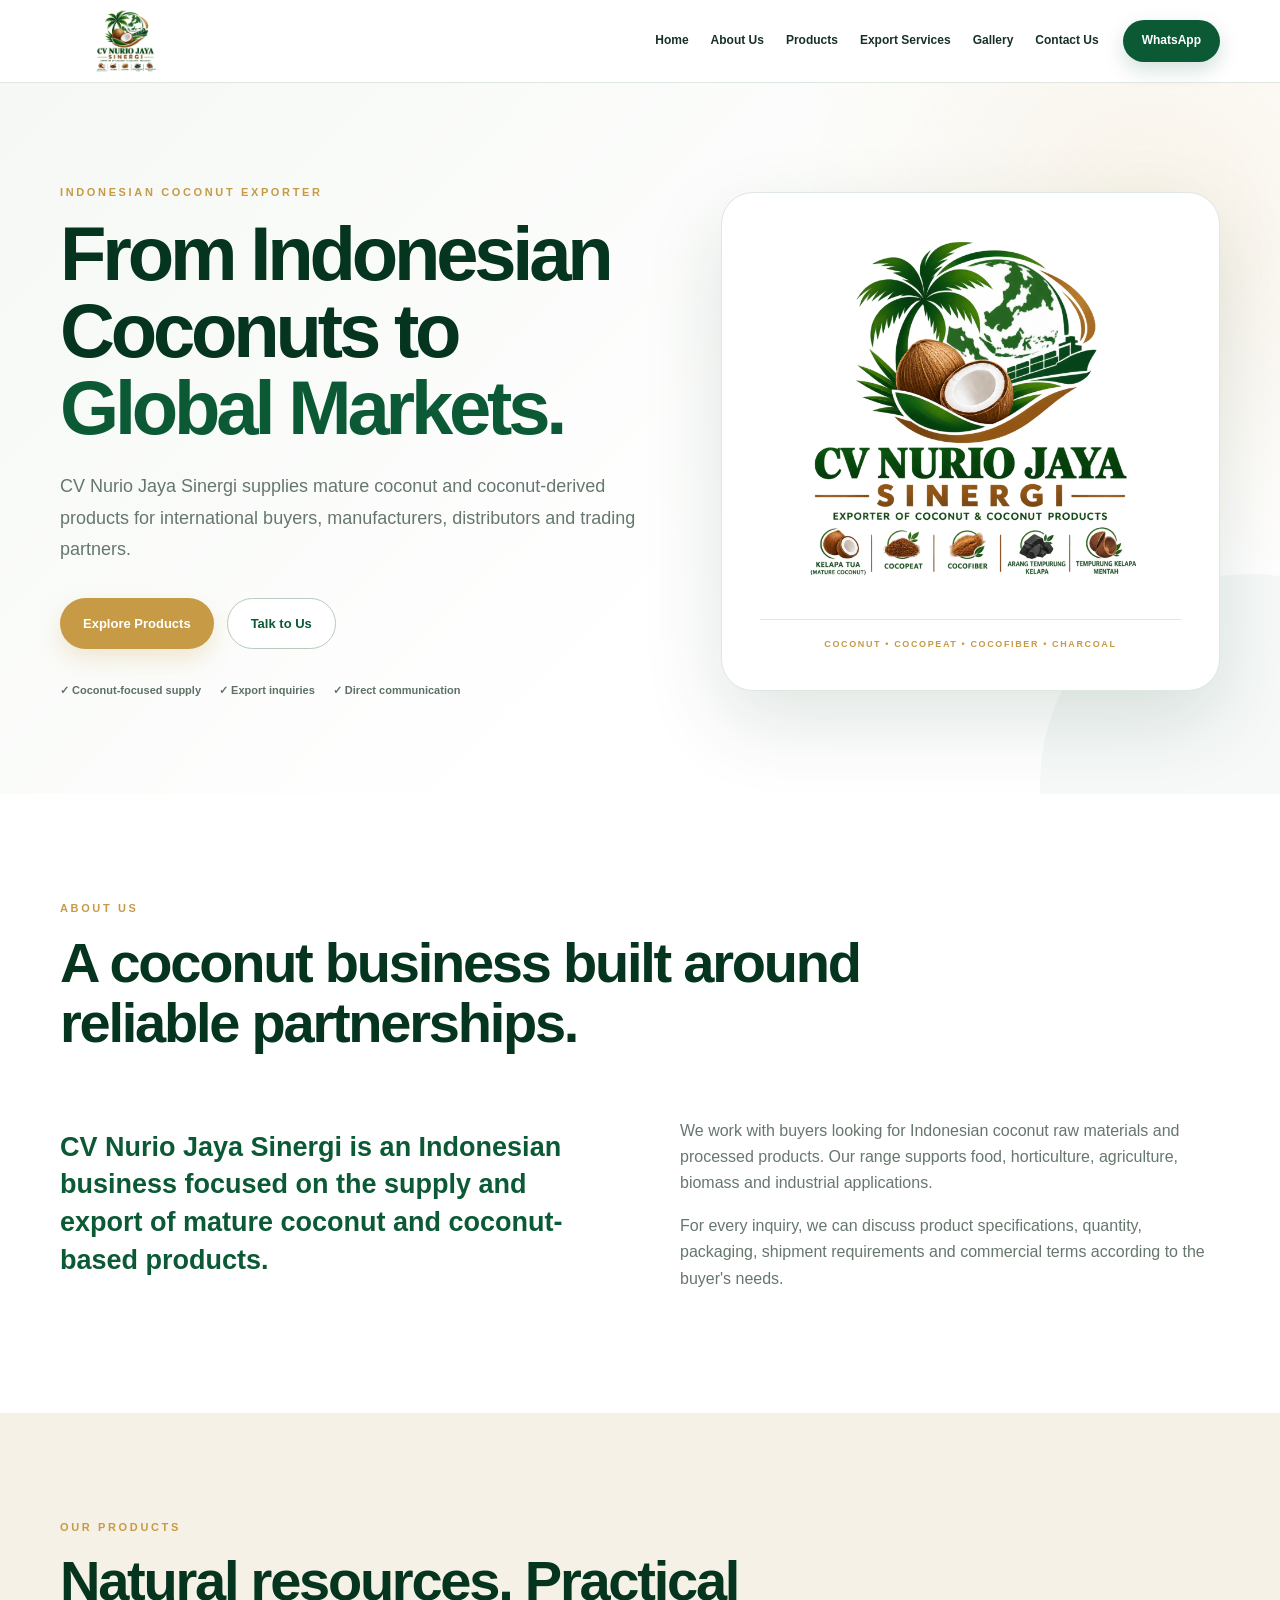
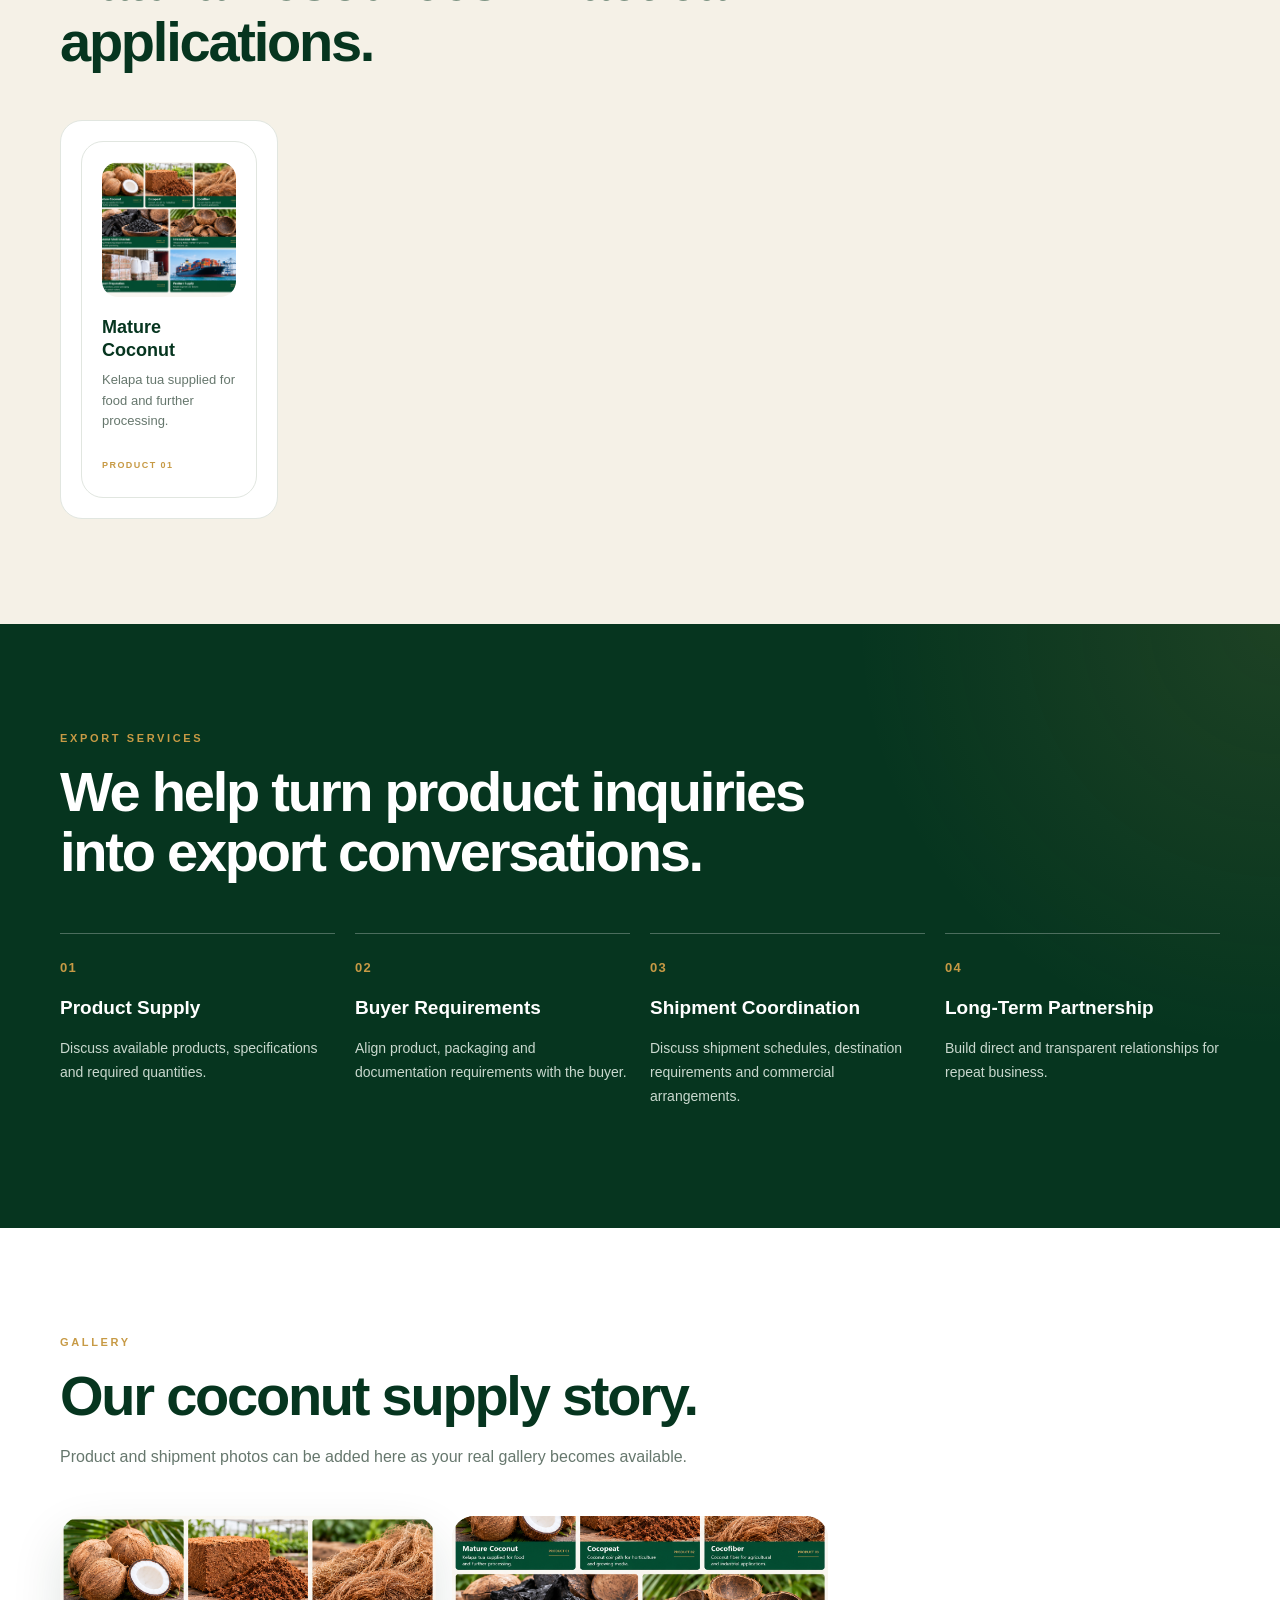
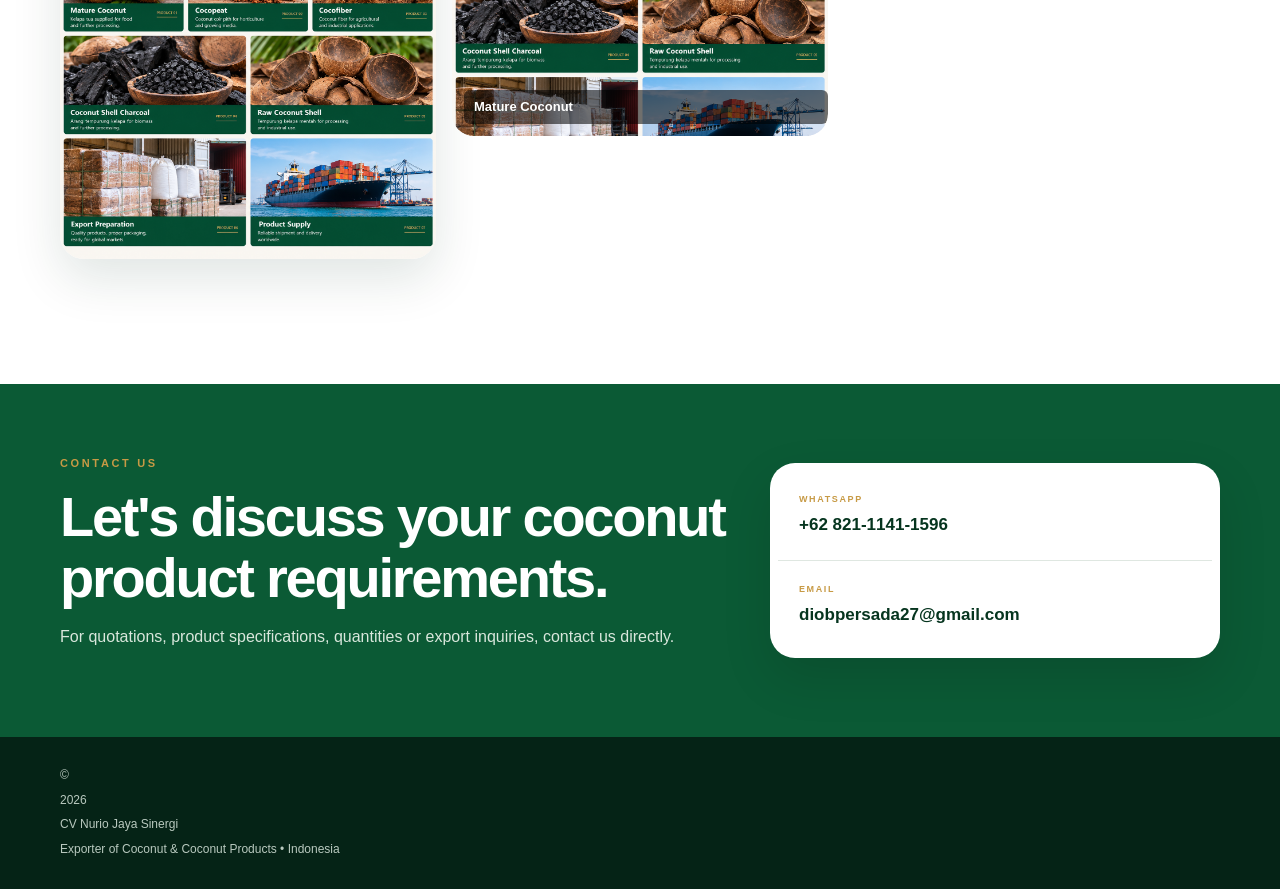
==== index.html @ 13489274 "Update index.html" ====
<!doctype html>
<html lang="en">
<head>
  <meta name="google-site-verification" content="XKLTPWH-N6so6h227P9wlXsfJMnD4ClnEwIxjX-lGVc" />
<meta charset="utf-8">
<meta name="viewport" content="width=device-width,initial-scale=1">
<title>CV Nurio Jaya Sinergi | Indonesian Coconut Exporter</title>
  <meta name="robots" content="index, follow">
<link rel="canonical" href="https://diobpersada27-stack.github.io/nurio-jaya-sinergi/">
<meta name="description" content="CV Nurio Jaya Sinergi — Indonesian supplier and exporter of mature coconut, cocopeat, cocofiber, coconut shell charcoal and raw coconut shell.">
<link rel="stylesheet" href="style.css">
</head>
<body>
<header>
  <div class="nav wrap">
    <a href="#home" class="logo"><img src="logo.png" alt="CV Nurio Jaya Sinergi"></a>
    <nav>
      <a href="#home">Home</a><a href="#about">About Us</a><a href="#products">Products</a>
      <a href="#services">Export Services</a><a href="#gallery">Gallery</a><a href="#contact">Contact Us</a>
    </nav>
    <a class="navbtn" href="https://wa.me/6282111411596" target="_blank">WhatsApp</a>
  </div>
</header>

<main>
<section id="home" class="hero">
  <div class="wrap hero-grid">
    <div class="hero-copy">
      <div class="kicker">INDONESIAN COCONUT EXPORTER</div>
      <h1>From Indonesian Coconuts to <em>Global Markets.</em></h1>
      <p>CV Nurio Jaya Sinergi supplies mature coconut and coconut-derived products for international buyers, manufacturers, distributors and trading partners.</p>
      <div class="buttons">
        <a class="btn gold" href="#products">Explore Products</a>
        <a class="btn ghost" href="https://wa.me/6282111411596?text=Hello%20CV%20Nurio%20Jaya%20Sinergi%2C%20I%20would%20like%20to%20discuss%20your%20export%20products." target="_blank">Talk to Us</a>
      </div>
      <div class="trust"><span>✓ Coconut-focused supply</span><span>✓ Export inquiries</span><span>✓ Direct communication</span></div>
    </div>
    <div class="hero-visual">
      <img src="logo.png" alt="CV Nurio Jaya Sinergi logo">
      <div class="visual-label">COCONUT • COCOPEAT • COCOFIBER • CHARCOAL</div>
    </div>
  </div>
</section>

<section id="about" class="section">
<div class="wrap">
  <div class="section-head"><div class="kicker">ABOUT US</div><h2>A coconut business built around reliable partnerships.</h2></div>
  <div class="about-grid">
    <p class="large">CV Nurio Jaya Sinergi is an Indonesian business focused on the supply and export of mature coconut and coconut-based products.</p>
    <div><p>We work with buyers looking for Indonesian coconut raw materials and processed products. Our range supports food, horticulture, agriculture, biomass and industrial applications.</p><p>For every inquiry, we can discuss product specifications, quantity, packaging, shipment requirements and commercial terms according to the buyer's needs.</p></div>
  </div>
</div>
</section>

<section id="products" class="section cream">
<div class="wrap">
  <div class="section-head"><div class="kicker">OUR PRODUCTS</div><h2>Natural resources. Practical applications.</h2></div>
  <div class="product-grid">
    <article>
  <article>
  <div class="product-img coconut">
    <img src="./Coconut-products.png" alt="Mature Coconut">
  </div>
  <h3>Mature Coconut</h3>
  <p>Kelapa tua supplied for food and further processing.</p>
  <span>PRODUCT 01</span>
  </article>
  </div>
</div>
</section>

<section id="services" class="section dark">
<div class="wrap">
  <div class="section-head"><div class="kicker">EXPORT SERVICES</div><h2>We help turn product inquiries into export conversations.</h2></div>
  <div class="service-grid">
    <div><b>01</b><h3>Product Supply</h3><p>Discuss available products, specifications and required quantities.</p></div>
    <div><b>02</b><h3>Buyer Requirements</h3><p>Align product, packaging and documentation requirements with the buyer.</p></div>
    <div><b>03</b><h3>Shipment Coordination</h3><p>Discuss shipment schedules, destination requirements and commercial arrangements.</p></div>
    <div><b>04</b><h3>Long-Term Partnership</h3><p>Build direct and transparent relationships for repeat business.</p></div>
  </div>
</div>
</section>

<section id="gallery" class="section">
<div class="wrap">
  <div class="section-head">
    <div class="kicker">GALLERY</div>
    <h2>Our coconut supply story.</h2>
    <p>Product and shipment photos can be added here as your real gallery becomes available.</p>
  </div>

  <div class="gallery">

  <img class="gallery-main"
       src="Coconut-products.png"
       alt="CV Nurio Jaya Sinergi Coconut Products">

  <div class="g g1">
<div class="g g1">
  <img src="Coconut-products.png" alt="Mature Coconut">
  <span>Mature Coconut</span>
</div>

<div class="g g2">
  <img src="Coconut-products.png" alt="Cocopeat">
  <span>Cocopeat</span>
</div>

<div class="g g3">
  <img src="Coconut-products.png" alt="Cocofiber">
  <span>Cocofiber</span>
</div>

<div class="g g4">
  <img src="Coconut-products.png" alt="Coconut Shell">
  <span>Coconut Shell</span>
</div>

<div class="g g5">
  <img src="Coconut-products.png" alt="Export Preparation">
  <span>Export Preparation</span>
</div>

<div class="g g6">
  <img src="Coconut-products.png" alt="Product Supply">
  <span>Product Supply</span>
</div>
  </div>
</section>

<section id="contact" class="contact">
<div class="wrap contact-grid">
  <div><div class="kicker">CONTACT US</div><h2>Let's discuss your coconut product requirements.</h2><p>For quotations, product specifications, quantities or export inquiries, contact us directly.</p></div>
  <div class="contact-card">
    <a href="https://wa.me/6282111411596" target="_blank"><small>WHATSAPP</small><strong>+62 821-1141-1596</strong></a>
    <a href="mailto:diobpersada27@gmail.com"><small>EMAIL</small><strong>diobpersada27@gmail.com</strong></a>
  </div>
</div>
</section>
</main>
<footer><div class="wrap"><span>© <span id="y"></span> CV Nurio Jaya Sinergi</span><span>Exporter of Coconut & Coconut Products • Indonesia</span></div></footer>
<script>document.getElementById('y').textContent=new Date().getFullYear()</script>
</body></html>
---- style.css ----
:root {
--green: #0b5a35;
--deep: #06351f;
--gold: #c79a45;
--cream: #f5f1e7;
--white: #ffffff;
--ink: #173126;
--muted: #66776d;
--line: #dfe7e1;
--soft: #edf4ef;
}

* {
  box-sizing: border-box;
  }

html {
scroll-behavior: smooth;
scroll-padding-top: 90px;
}

body {
margin: 0;
color: var(--ink);
font-family: Arial, Helvetica, sans-serif;
line-height: 1.65;
background: #fff;
}

a {
text-decoration: none;
color: inherit;
}

.wrap {
width: min(1160px, 92%);
margin: 0 auto;
}

/* =========================
HEADER
========================= */

header {
position: sticky;
top: 0;
z-index: 100;
background: rgba(255, 255, 255, 0.96);
backdrop-filter: blur(14px);
border-bottom: 1px solid var(--line);
}

.nav {
min-height: 82px;
display: flex;
align-items: center;
gap: 24px;
}

.logo {
display: flex;
align-items: center;
}

.logo img {
width: 130px;
height: 65px;
object-fit: contain;
}

.nav nav {
display: flex;
align-items: center;
gap: 22px;
margin-left: auto;
}

.nav nav a {
font-size: 12px;
font-weight: 800;
color: var(--ink);
position: relative;
transition: 0.25s ease;
}

.nav nav a:hover {
color: var(--green);
}

.nav nav a::after {
content: "";
position: absolute;
left: 0;
right: 100%;
bottom: -7px;
height: 2px;
background: var(--gold);
transition: 0.25s ease;
}

.nav nav a:hover::after {
right: 0;
}

.navbtn {
background: var(--green);
color: #fff;
padding: 11px 19px;
border-radius: 30px;
font-size: 12px;
font-weight: 900;
box-shadow: 0 8px 20px rgba(11, 90, 53, 0.18);
transition: 0.25s ease;
}

.navbtn:hover {
transform: translateY(-2px);
background: var(--deep);
}

/* =========================
HERO
========================= */

.hero {
position: relative;
overflow: hidden;
background:
radial-gradient(circle at 90% 20%, rgba(199, 154, 69, 0.12), transparent 28%),
linear-gradient(135deg, #f5f8f4 0%, #fff 62%);
padding: 100px 0 95px;
}

.hero::after {
content: "";
position: absolute;
width: 420px;
height: 420px;
border-radius: 50%;
background: rgba(11, 90, 53, 0.035);
right: -180px;
bottom: -200px;
}

.hero-grid {
position: relative;
z-index: 1;
display: grid;
grid-template-columns: 1.08fr 0.92fr;
gap: 75px;
align-items: center;
}

.kicker {
font-size: 11px;
letter-spacing: 0.24em;
font-weight: 900;
color: var(--gold);
margin-bottom: 15px;
}

.hero h1 {
font-size: clamp(44px, 6.2vw, 76px);
line-height: 1.01;
letter-spacing: -0.055em;
color: var(--deep);
margin: 0 0 25px;
}

.hero h1 em {
font-style: normal;
color: var(--green);
}

.hero-copy > p {
font-size: 18px;
color: var(--muted);
max-width: 650px;
line-height: 1.75;
}

.buttons {
display: flex;
gap: 13px;
margin: 32px 0;
}

.btn {
display: inline-flex;
align-items: center;
justify-content: center;
padding: 14px 23px;
border-radius: 30px;
font-weight: 900;
font-size: 13px;
transition: 0.25s ease;
}

.btn:hover {
transform: translateY(-2px);
}

.gold {
background: var(--gold);
color: #fff;
box-shadow: 0 10px 25px rgba(199, 154, 69, 0.22);
}

.ghost {
border: 1px solid #b9cabe;
color: var(--green);
background: #fff;
}

.trust {
display: flex;
gap: 18px;
flex-wrap: wrap;
color: #5d7065;
font-size: 11px;
font-weight: 800;
}

.hero-visual {
background: #fff;
border: 1px solid var(--line);
border-radius: 32px;
padding: 38px;
box-shadow: 0 30px 80px rgba(7, 53, 31, 0.13);
text-align: center;
transition: 0.3s ease;
}

.hero-visual:hover {
transform: translateY(-5px);
box-shadow: 0 35px 90px rgba(7, 53, 31, 0.17);
}

.hero-visual img {
width: 100%;
max-width: 450px;
max-height: 360px;
object-fit: contain;
}

.visual-label {
border-top: 1px solid var(--line);
margin-top: 20px;
padding-top: 17px;
font-size: 9px;
letter-spacing: 0.18em;
color: var(--gold);
font-weight: 900;
}

/* =========================
GENERAL SECTIONS
========================= */

.section {
padding: 105px 0;
}

.section-head {
max-width: 850px;
}

.section h2,
.contact h2 {
font-size: clamp(34px, 4.7vw, 56px);
line-height: 1.08;
letter-spacing: -0.04em;
color: var(--deep);
margin: 0;
}

.section-head > p {
color: var(--muted);
margin-top: 18px;
}

.about-grid {
display: grid;
grid-template-columns: 1fr 1fr;
gap: 80px;
margin-top: 48px;
}

.about-grid p {
color: var(--muted);
}

.about-grid .large {
font-size: 27px;
line-height: 1.4;
color: var(--green);
font-weight: 700;
}

/* =========================
PRODUCTS
========================= */

.cream {
background: var(--cream);
}

.product-grid {
display: grid;
grid-template-columns: repeat(5, 1fr);
gap: 17px;
margin-top: 48px;
}

.product-grid article {
background: #fff;
border: 1px solid #e1e6e0;
border-radius: 22px;
padding: 20px;
min-height: 325px;
transition: 0.3s ease;
}

.product-grid article:hover {
transform: translateY(-7px);
box-shadow: 0 18px 40px rgba(7, 53, 31, 0.10);
}

.product-img {
height: 135px;
border-radius: 16px;
background: linear-gradient(145deg, #edf5ef, #f7f2e8);
display: grid;
place-items: center;
font-size: 58px;
overflow: hidden;
}

.product-img img {
width: 100%;
height: 100%;
object-fit: cover;
display: block;
}

.product-grid h3 {
font-size: 18px;
line-height: 1.3;
margin: 19px 0 7px;
color: var(--deep);
}

.product-grid p {
font-size: 13px;
line-height: 1.6;
color: var(--muted);
margin: 0 0 18px;
}

.product-grid span {
font-size: 9px;
letter-spacing: 0.16em;
color: var(--gold);
font-weight: 900;
}

/* =========================
SERVICES
========================= */

.dark {
background:
radial-gradient(circle at 100% 0%, rgba(199, 154, 69, 0.12), transparent 30%),
var(--deep);
color: #fff;
}

.dark h2 {
color: #fff;
}

.service-grid {
display: grid;
grid-template-columns: repeat(4, 1fr);
gap: 20px;
margin-top: 50px;
}

.service-grid div {
border-top: 1px solid rgba(255, 255, 255, 0.28);
padding-top: 20px;
transition: 0.25s ease;
}

.service-grid div:hover {
border-top-color: var(--gold);
transform: translateY(-4px);
}

.service-grid b {
color: var(--gold);
font-size: 13px;
letter-spacing: 0.1em;
}

.service-grid h3 {
margin: 12px 0 8px;
color: #fff;
font-size: 19px;
}

.service-grid p {
color: #c9d8ce;
font-size: 14px;
line-height: 1.7;
}

/* =========================
GALLERY
========================= */

.gallery {
display: grid;
grid-template-columns: repeat(3, 1fr);
gap: 16px;
margin-top: 45px;
}

.gallery-main {
width: 100%;
height: auto;
display: block;
margin-bottom: 20px;
border-radius: 24px;
box-shadow: 0 20px 50px rgba(7, 53, 31, 0.12);
}

.g {
height: 220px;
border-radius: 22px;
background: linear-gradient(145deg, #d8e4da, #f4f0e5);
position: relative;
overflow: hidden;
transition: 0.3s ease;
}

.g:hover {
transform: scale(1.015);
box-shadow: 0 18px 35px rgba(7, 53, 31, 0.12);
}

.gallery .g{
  position:relative;
  overflow:hidden;
}

.gallery .g img{
  width:100%;
  height:100%;
  object-fit:cover;
  display:block;
}

.gallery .g span{
  position:absolute;
  left:12px;
  bottom:12px;
  z-index:3;
  background:rgba(0,0,0,.55);
  color:#fff;
  padding:6px 10px;
  border-radius:6px;
  font-size:13px;
}

.g span {
position: absolute;
bottom: 0;
left: 0;
right: 0;
padding: 14px 16px;
background: rgba(7, 53, 31, 0.86);
color: #fff;
font-size: 12px;
font-weight: 800;
}

/* =========================
CONTACT
========================= */

.contact {
background: var(--green);
color: #fff;
padding: 90px 0;
}

.contact h2 {
color: #fff;
}

.contact p {
color: #d9e7dc;
max-width: 650px;
}

.contact-grid {
display: grid;
grid-template-columns: 1.2fr 0.8fr;
gap: 75px;
align-items: center;
}

.contact-card {
background: #fff;
border-radius: 25px;
padding: 8px;
box-shadow: 0 20px 50px rgba(0, 0, 0, 0.12);
}

.contact-card a {
display: block;
padding: 21px;
border-bottom: 1px solid var(--line);
transition: 0.2s ease;
}

.contact-card a:hover {
transform: translateX(4px);
}

.contact-card a:last-child {
border: 0;
}

.contact-card small {
display: block;
font-size: 9px;
letter-spacing: 0.18em;
color: var(--gold);
font-weight: 900;
}

.contact-card strong {
display: block;
color: var(--deep);
font-size: 17px;
margin-top: 4px;
}

/* =========================
FOOTER
========================= */

footer {
background: #052316;
color: #b9c9bf;
}

footer .wrap {
min-height: 80px;
display: flex;
align-items: center;
justify-content: space-between;
gap: 20px;
}

footer span {
font-size: 12px;
}

/* =========================
TABLET
========================= */

@media (max-width: 950px) {
.nav nav {
display: none;
}

.hero-grid,
.about-grid,
.contact-grid {
grid-template-columns: 1fr;
}

.hero-grid {
gap: 50px;
}

.product-grid {
grid-template-columns: repeat(2, 1fr);
}

.service-grid {
grid-template-columns: repeat(2, 1fr);
}
}

/* =========================
MOBILE
========================= */

@media (max-width: 560px) {
.wrap {
width: 92%;
}

.nav {
min-height: 72px;
gap: 10px;
}

.logo img {
width: 105px;
height: 55px;
}

.navbtn {
margin-left: auto;
padding: 9px 14px;
font-size: 11px;
}

.hero {
padding: 65px 0;
}

.hero h1 {
font-size: 45px;
}

.hero-copy > p {
font-size: 16px;
}

.buttons {
flex-direction: column;
}

.btn {
width: 100%;
}

.trust {
display: block;
}

.trust span {
display: block;
margin: 7px 0;
}

.hero-visual {
padding: 25px;
}

.section {
padding: 75px 0;
}

.section h2,
.contact h2 {
font-size: 36px;
}

.about-grid {
gap: 25px;
margin-top: 35px;
}

.about-grid .large {
font-size: 23px;
}

.product-grid,
.service-grid,
.gallery {
grid-template-columns: 1fr;
}

.product-grid {
margin-top: 35px;
}

.product-grid article {
min-height: 0;
}

.gallery {
gap: 12px;
}

.g {
height: 200px;
}

.contact {
padding: 70px 0;
}

.contact-grid {
gap: 35px;
}

footer .wrap {
display: block;
padding: 24px 0;
}

footer span {
display: block;
margin: 5px 0;
}
}
.contact {
padding: 70px 0;
}

.contact-grid {
gap: 35px;
}

footer .wrap {
display: block;
padding: 24px 0;
}

footer span {
display: block;
margin: 5px 0;
}


/* GAMBAR GALLERY G1-G6 */
.gallery .g img{
  width:100%;
  height:100%;
  object-fit:cover;
  display:block;
}

.gallery .g{
  position:relative;
  overflow:hidden;
}

.gallery .g span{
  position:absolute;
  left:12px;
  bottom:12px;
  z-index:2;
  background:rgba(0,0,0,.55);
  color:#fff;
  padding:6px 10px;
  border-radius:6px;
  font-size:13px;
}
.gallery .g{
  position:relative !important;
  overflow:hidden !important;
  background-image:url("Coconut-products.png") !important;
  background-size:cover !important;
  background-position:center !important;
}

.gallery .g::before{
  content:none !important;
  display:none !important;
}

.gallery .g span{
  position:absolute !important;
  left:12px !important;
  bottom:12px !important;
  z-index:10 !important;
  color:#fff !important;
  background:rgba(0,0,0,.55) !important;
  padding:6px 10px !important;
  border-radius:6px !important;
}
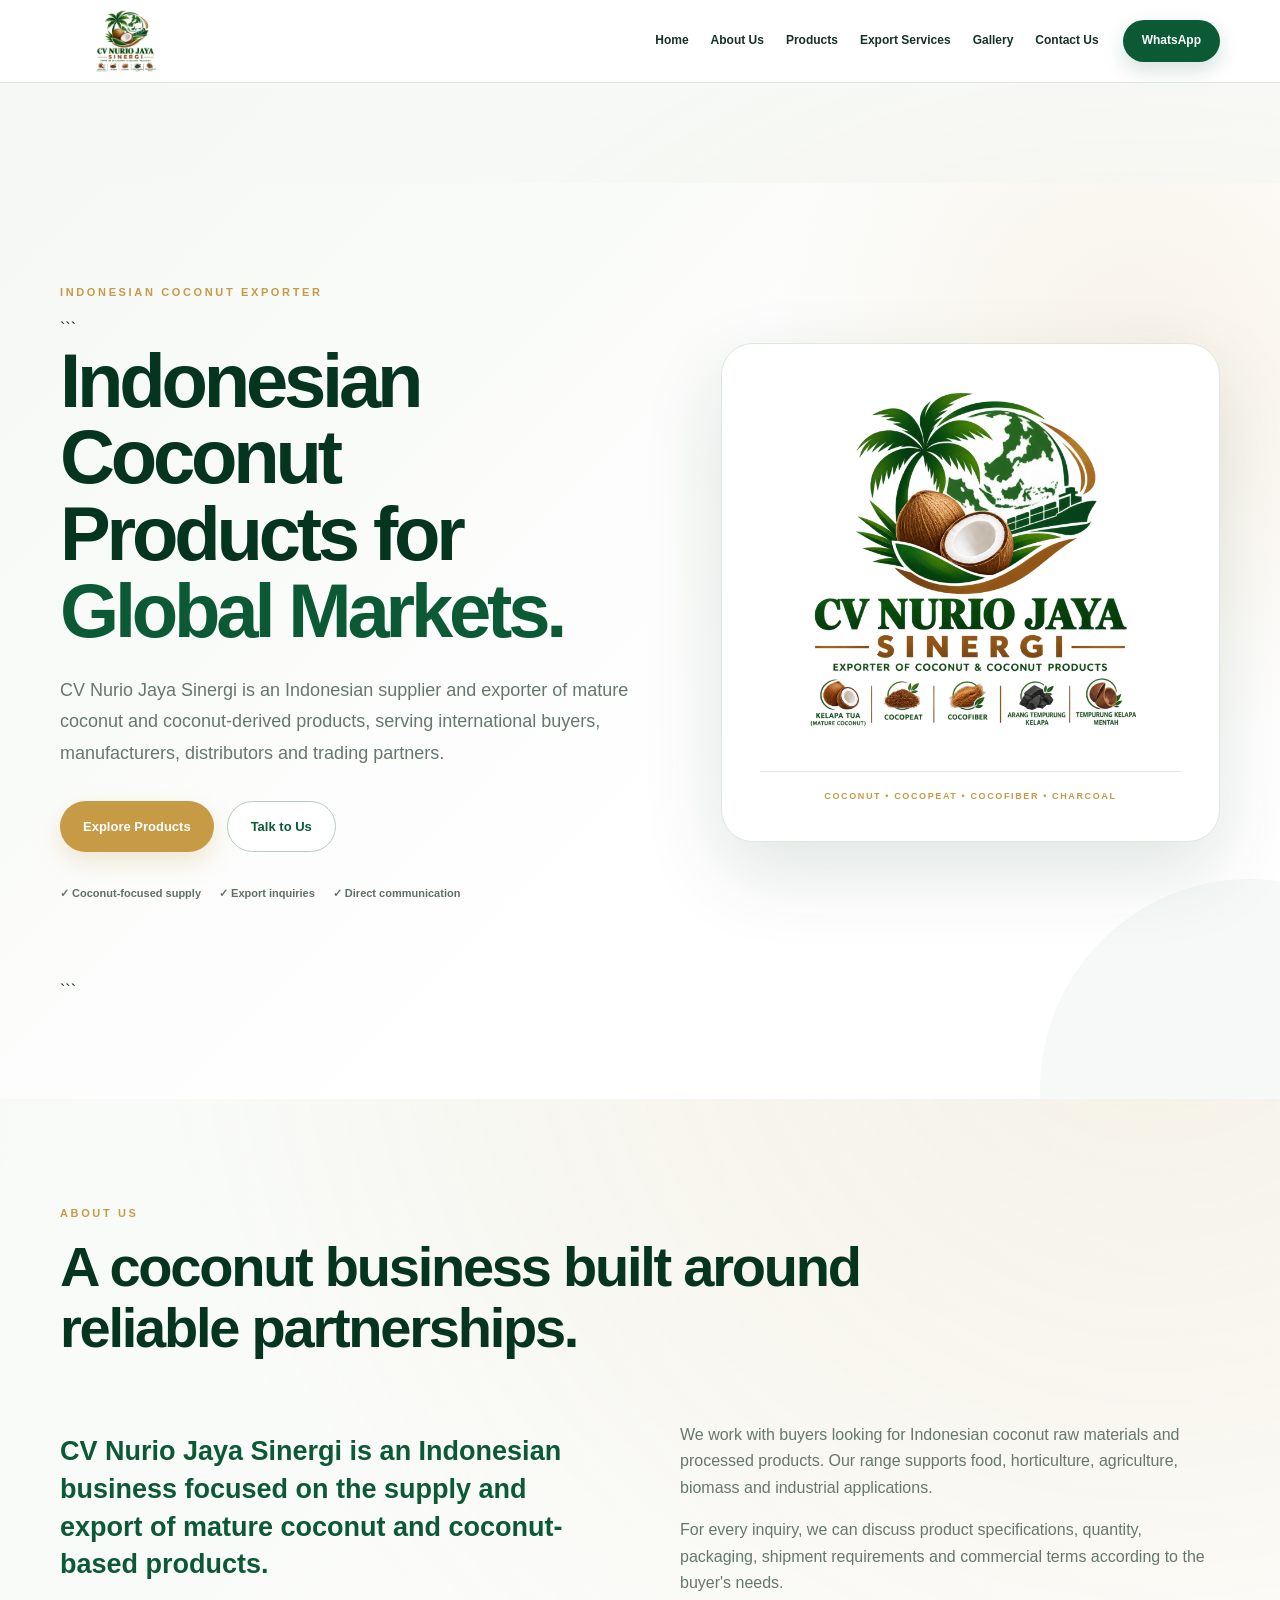
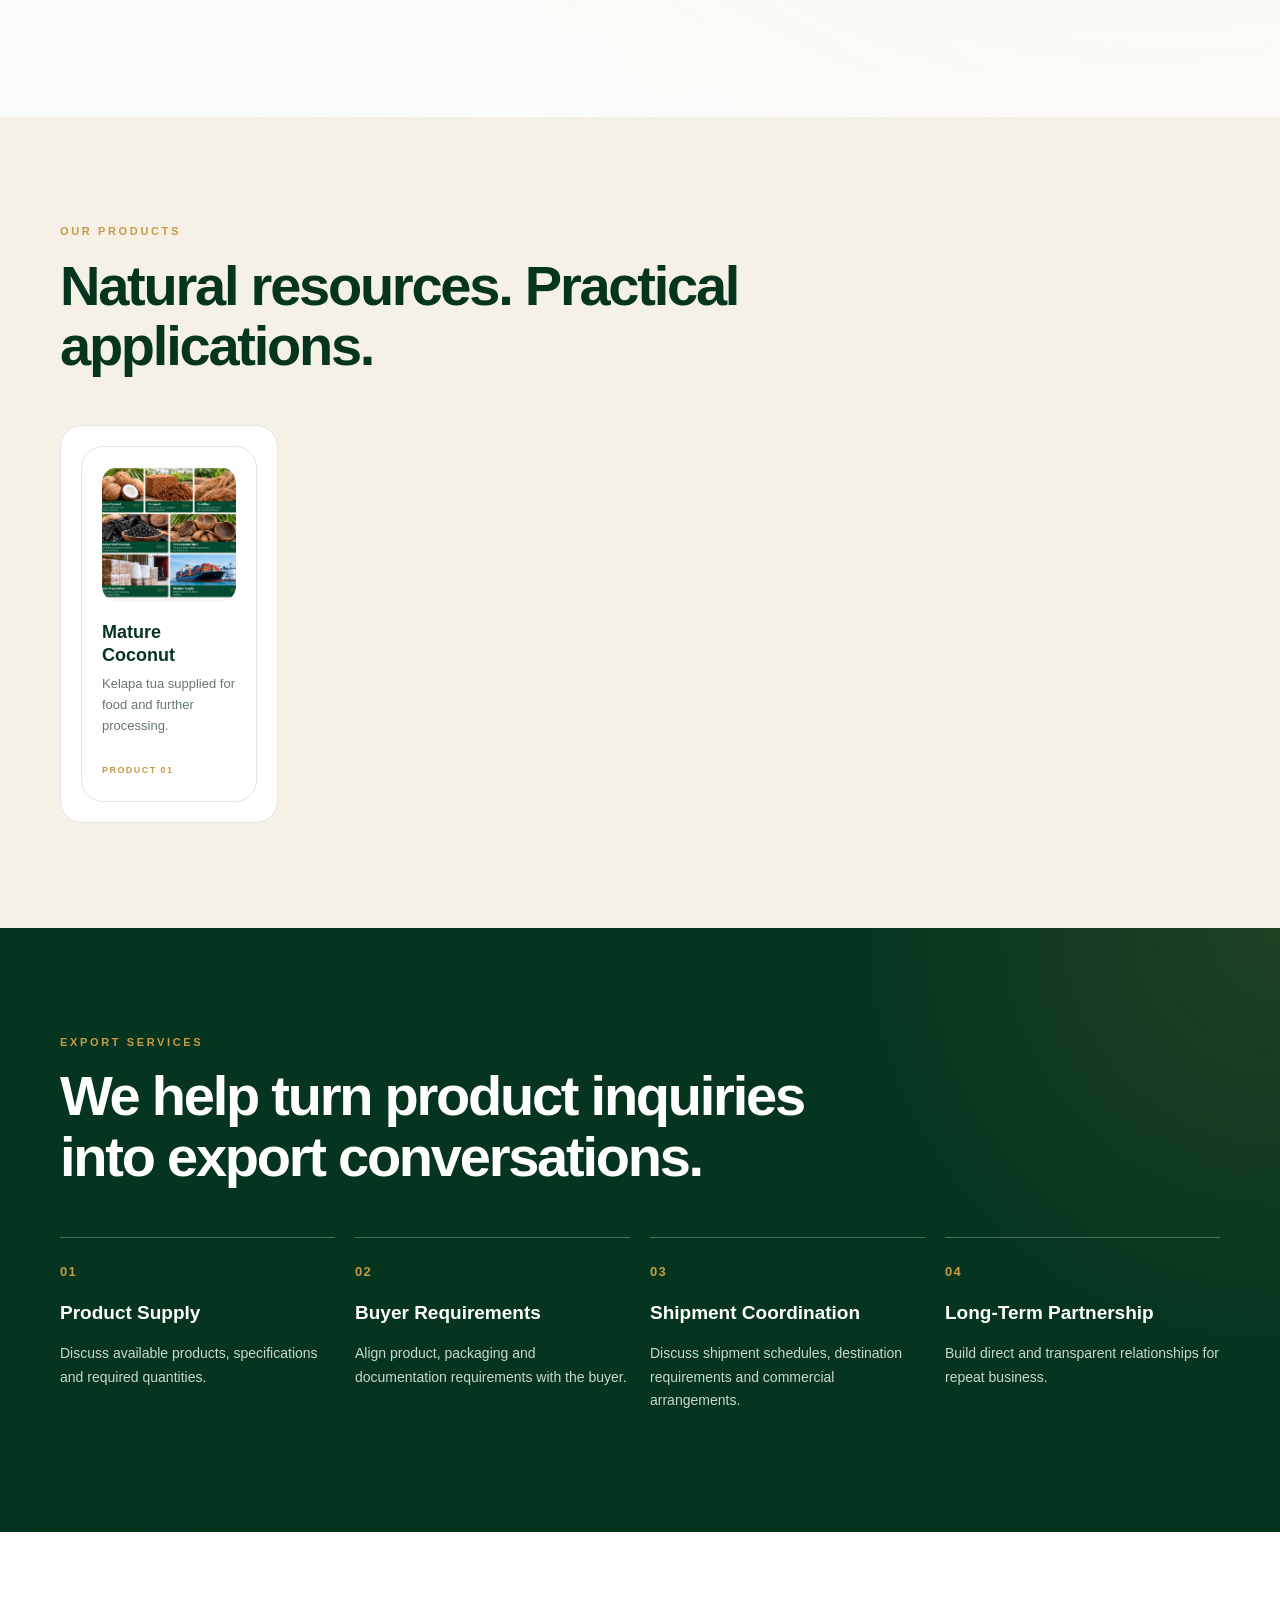
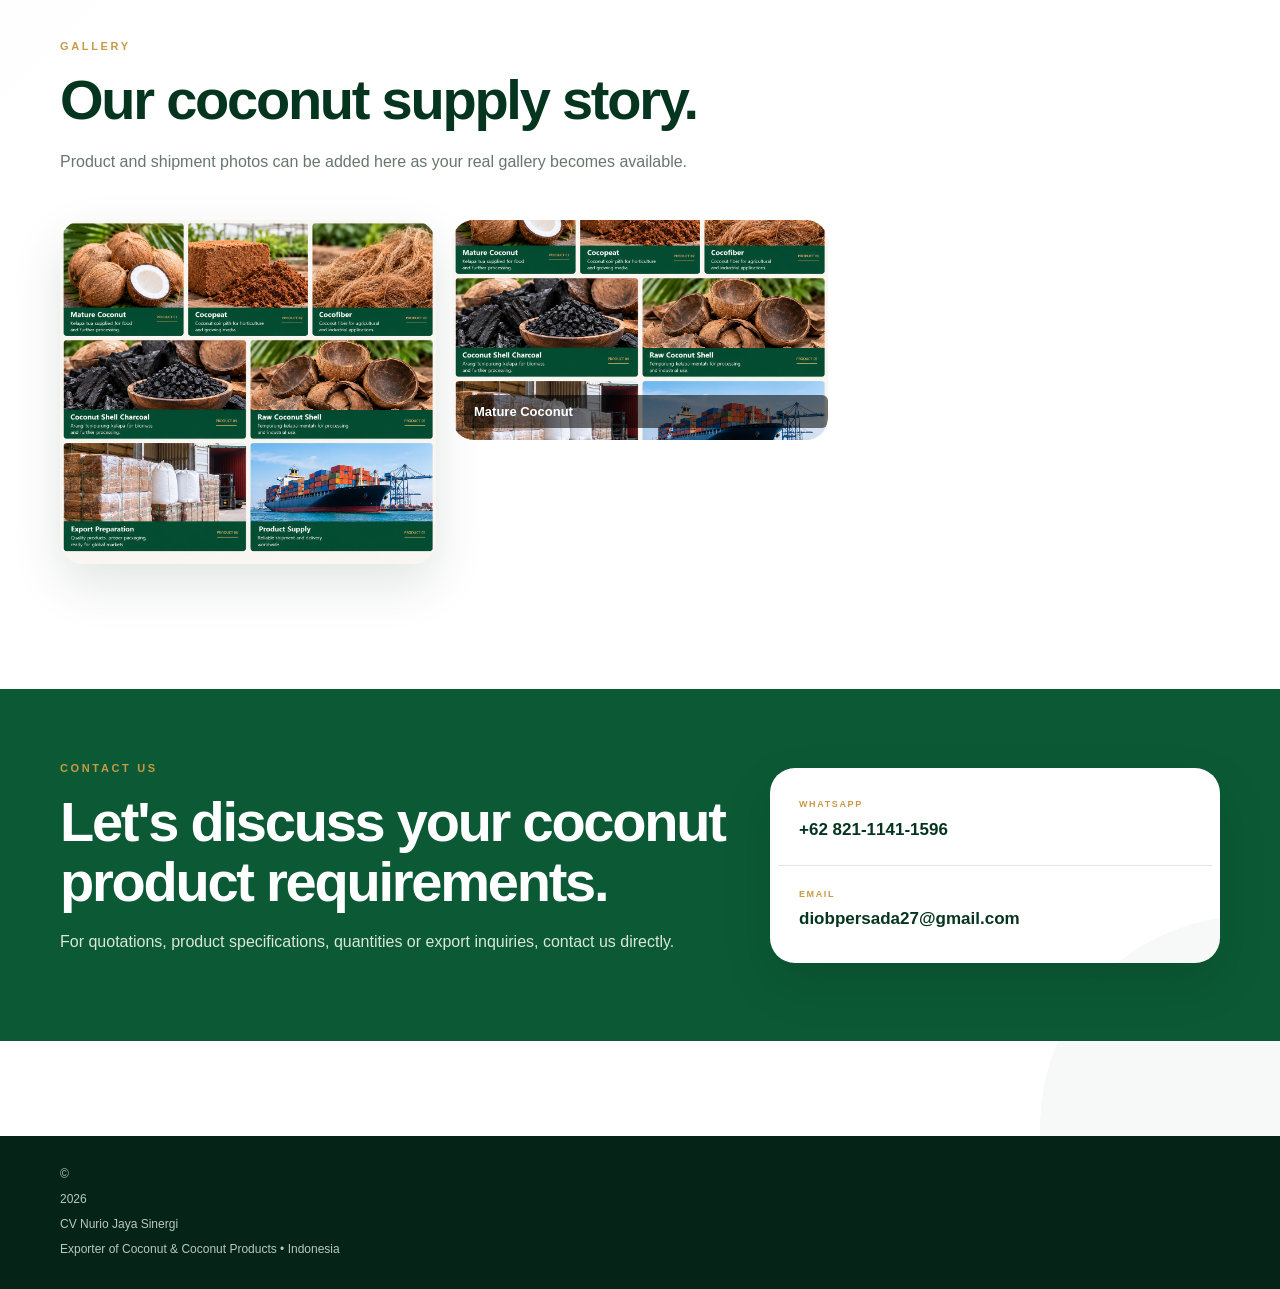
==== commit 60b4e01b: "Update index.html" ====
--- a/index.html
+++ b/index.html
@@ -24,23 +24,49 @@
 
 <main>
 <section id="home" class="hero">
+<section id="home" class="hero">
   <div class="wrap hero-grid">
     <div class="hero-copy">
       <div class="kicker">INDONESIAN COCONUT EXPORTER</div>
-      <h1>From Indonesian Coconuts to <em>Global Markets.</em></h1>
-      <p>CV Nurio Jaya Sinergi supplies mature coconut and coconut-derived products for international buyers, manufacturers, distributors and trading partners.</p>
-      <div class="buttons">
-        <a class="btn gold" href="#products">Explore Products</a>
-        <a class="btn ghost" href="https://wa.me/6282111411596?text=Hello%20CV%20Nurio%20Jaya%20Sinergi%2C%20I%20would%20like%20to%20discuss%20your%20export%20products." target="_blank">Talk to Us</a>
-      </div>
-      <div class="trust"><span>✓ Coconut-focused supply</span><span>✓ Export inquiries</span><span>✓ Direct communication</span></div>
-    </div>
-    <div class="hero-visual">
-      <img src="logo.png" alt="CV Nurio Jaya Sinergi logo">
-      <div class="visual-label">COCONUT • COCOPEAT • COCOFIBER • CHARCOAL</div>
-    </div>
+
+```
+  <h1>Indonesian Coconut Products for <em>Global Markets.</em></h1>
+
+  <p>
+    CV Nurio Jaya Sinergi is an Indonesian supplier and exporter of
+    mature coconut and coconut-derived products, serving international
+    buyers, manufacturers, distributors and trading partners.
+  </p>
+
+  <div class="buttons">
+    <a class="btn gold" href="#products">Explore Products</a>
+
+    <a class="btn ghost"
+       href="https://wa.me/6282111411596?text=Hello%20CV%20Nurio%20Jaya%20Sinergi%2C%20I%20would%20like%20to%20discuss%20your%20export%20products"
+       target="_blank">
+      Talk to Us
+    </a>
+  </div>
+
+  <div class="trust">
+    <span>✓ Coconut-focused supply</span>
+    <span>✓ Export inquiries</span>
+    <span>✓ Direct communication</span>
+  </div>
+</div>
+
+<div class="hero-visual">
+  <img src="logo.png" alt="CV Nurio Jaya Sinergi - Indonesian Coconut Exporter Logo">
+
+  <div class="visual-label">
+    COCONUT • COCOPEAT • COCOFIBER • CHARCOAL
+  </div>
+</div>
+```
+
   </div>
 </section>
+  
 
 <section id="about" class="section">
 <div class="wrap">
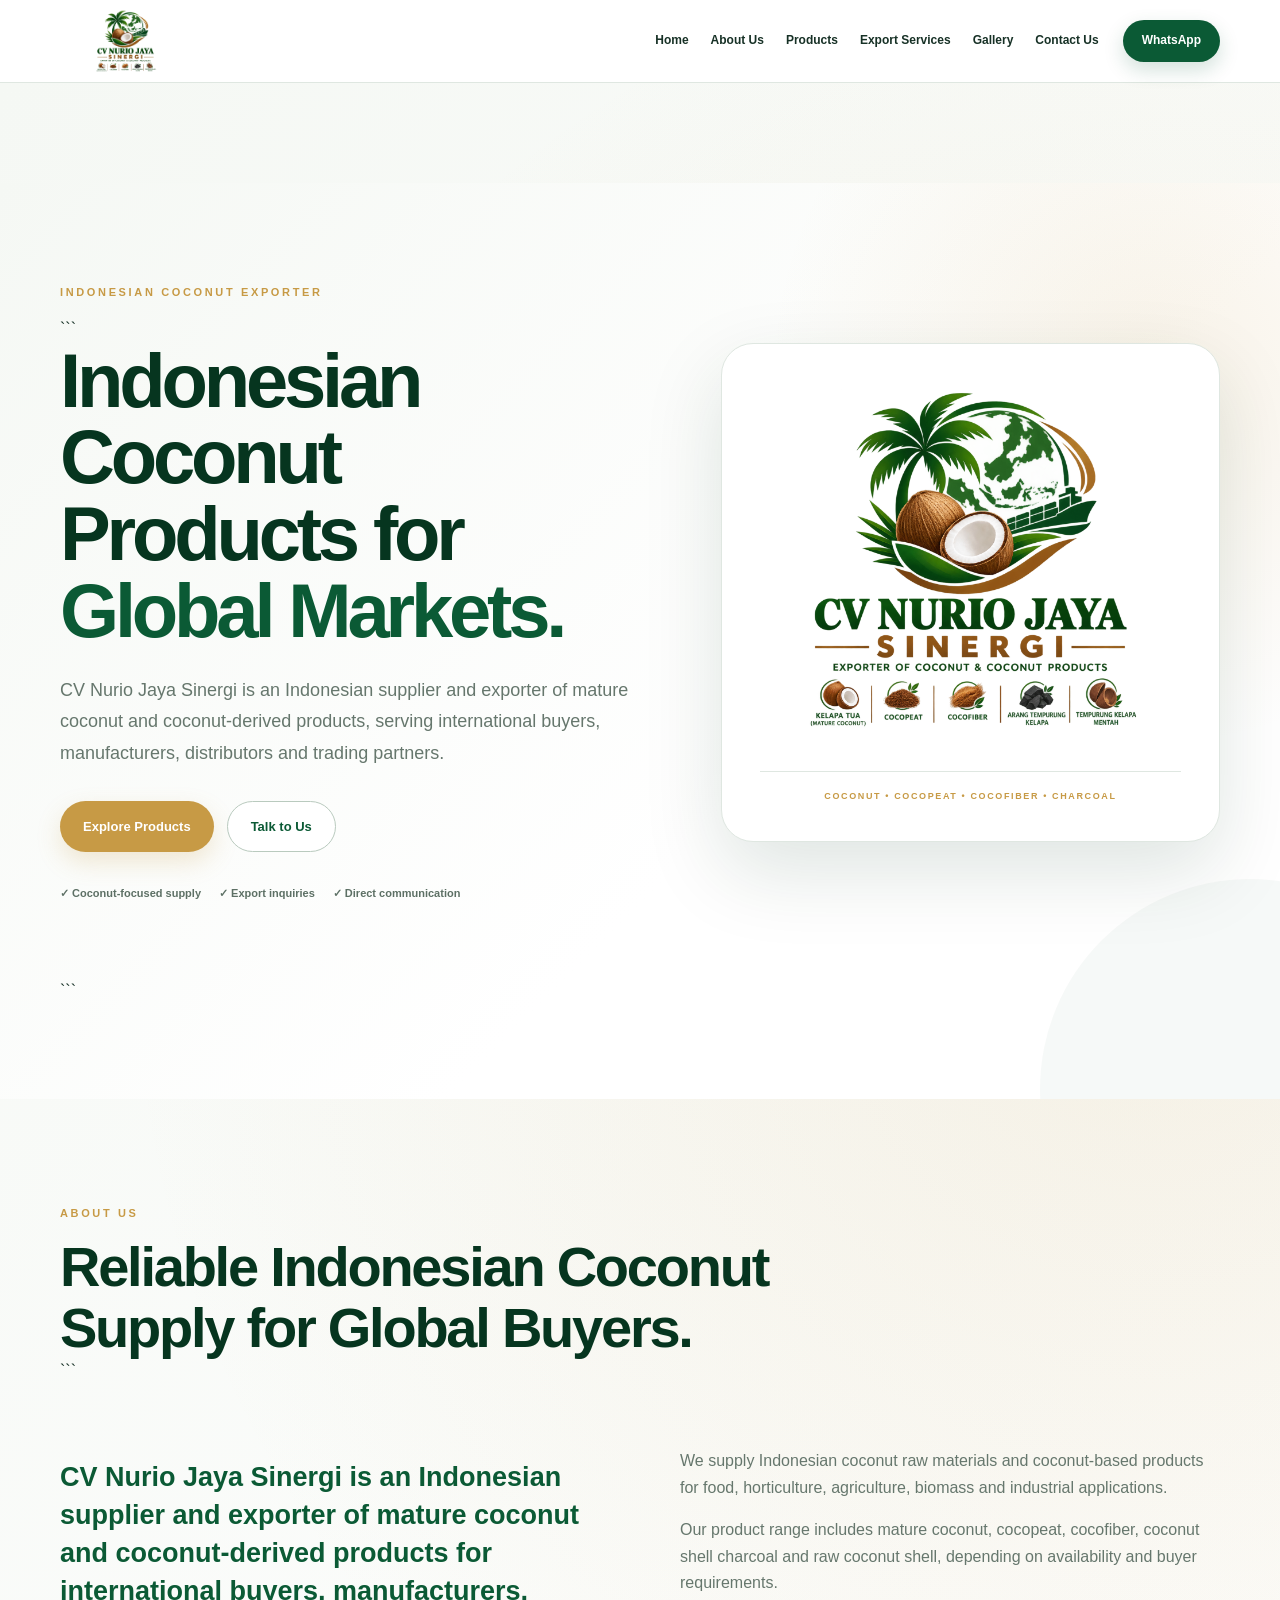
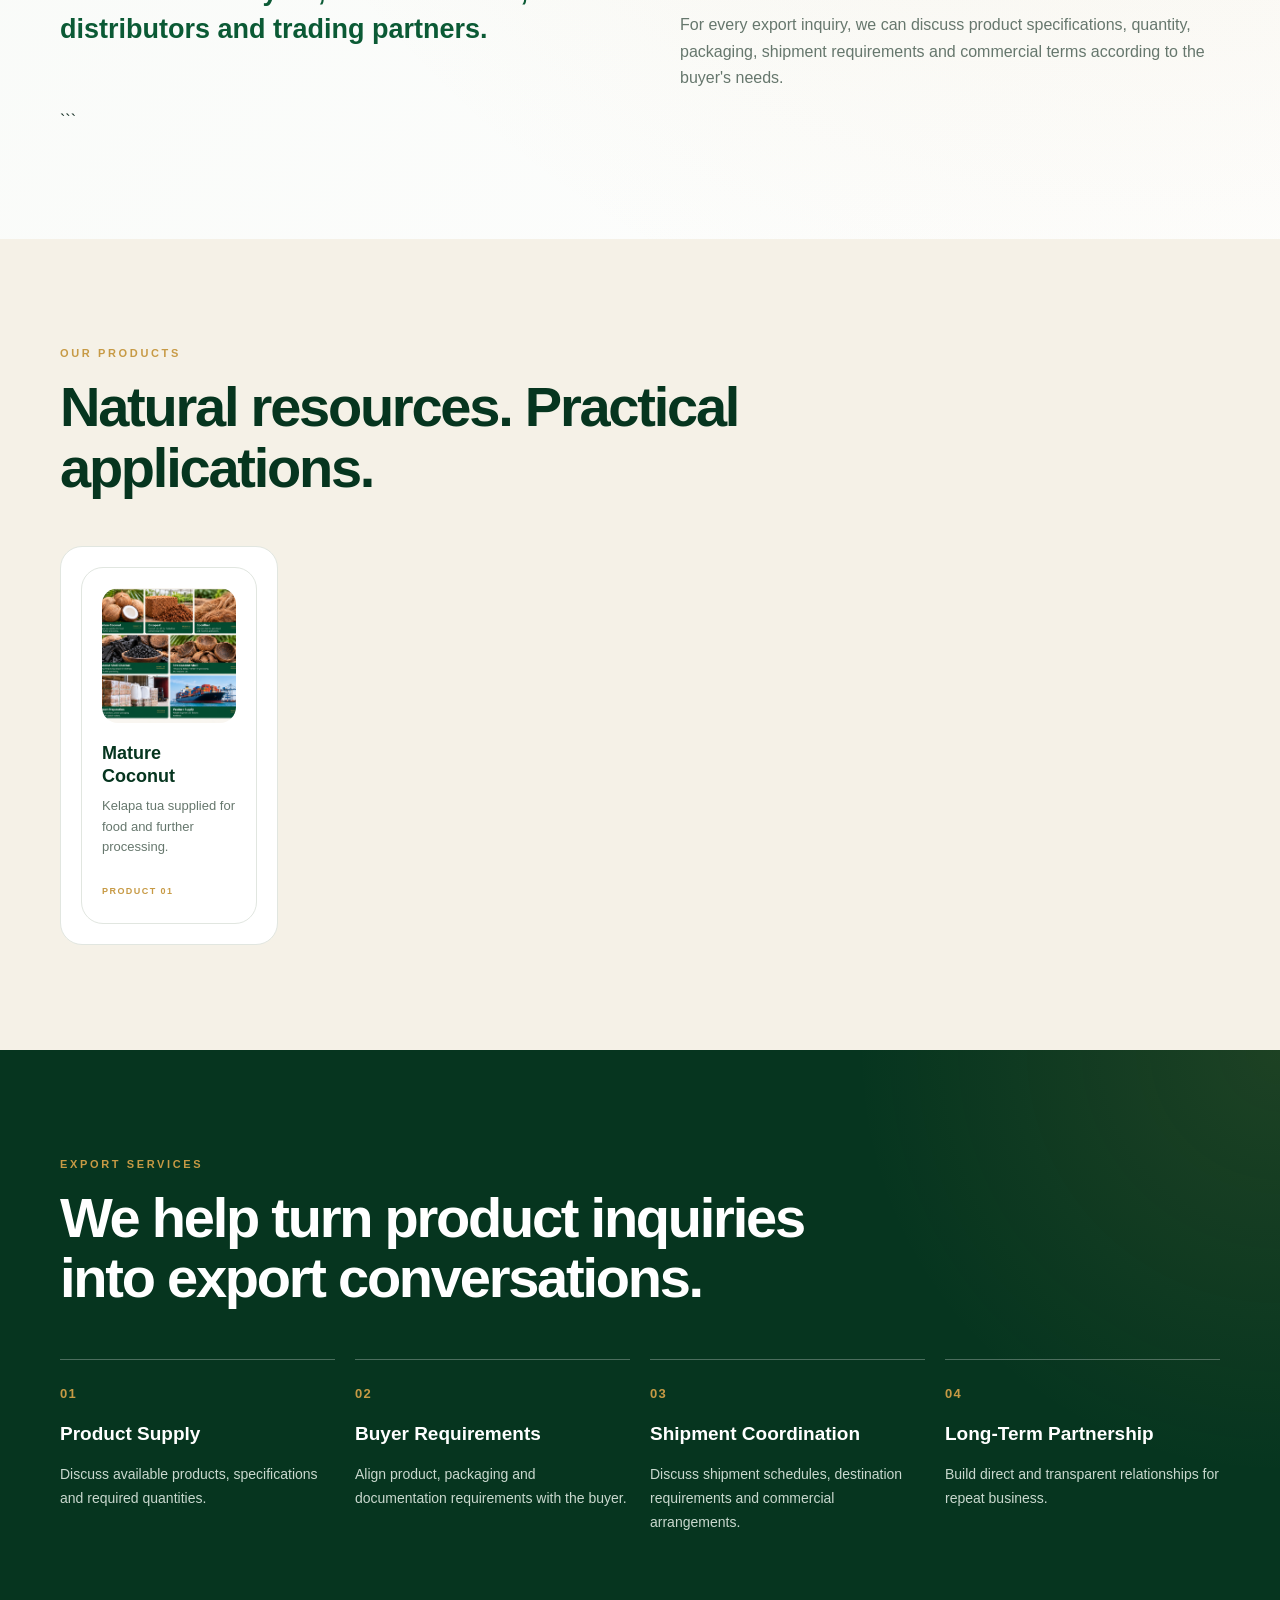
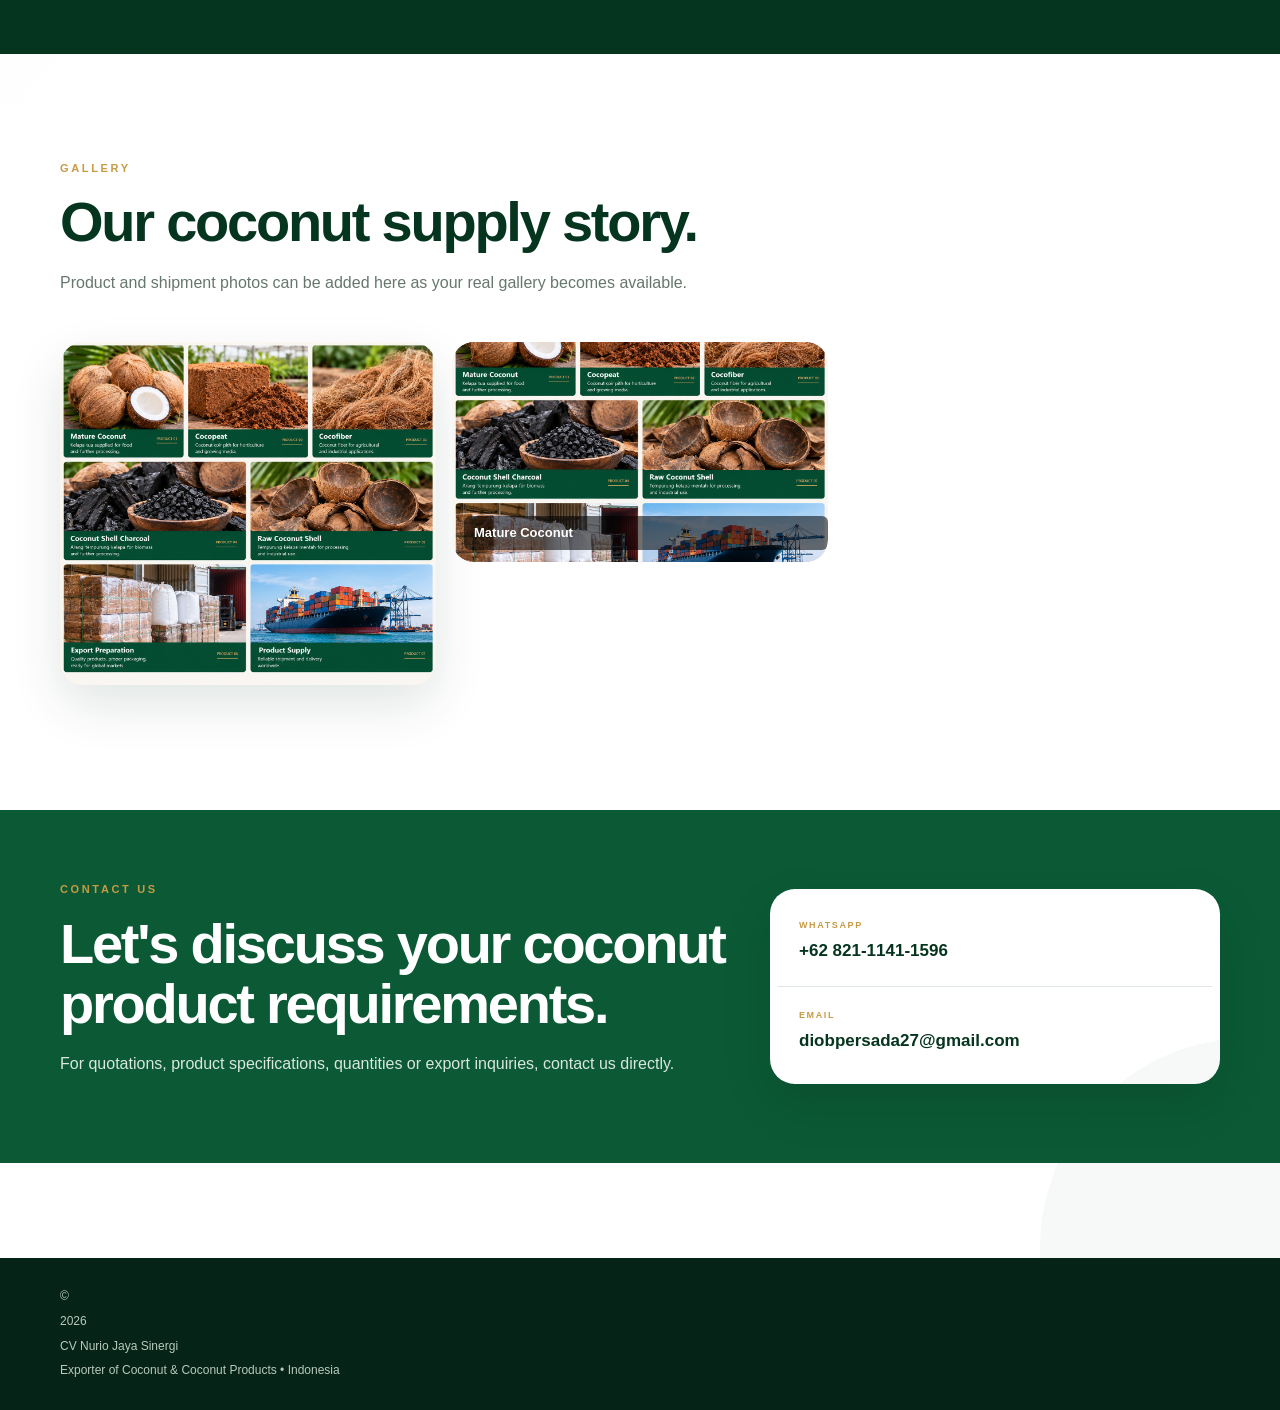
==== commit a43d42c8: "Update index.html" ====
--- a/index.html
+++ b/index.html
@@ -69,14 +69,45 @@
   
 
 <section id="about" class="section">
-<div class="wrap">
-  <div class="section-head"><div class="kicker">ABOUT US</div><h2>A coconut business built around reliable partnerships.</h2></div>
-  <div class="about-grid">
-    <p class="large">CV Nurio Jaya Sinergi is an Indonesian business focused on the supply and export of mature coconut and coconut-based products.</p>
-    <div><p>We work with buyers looking for Indonesian coconut raw materials and processed products. Our range supports food, horticulture, agriculture, biomass and industrial applications.</p><p>For every inquiry, we can discuss product specifications, quantity, packaging, shipment requirements and commercial terms according to the buyer's needs.</p></div>
-  </div>
-</div>
-</section>
+  <div class="wrap">
+    <div class="section-head">
+      <div class="kicker">ABOUT US</div>
+      <h2>Reliable Indonesian Coconut Supply for Global Buyers.</h2>
+    </div>
+
+```
+<div class="about-grid">
+  <p class="large">
+    CV Nurio Jaya Sinergi is an Indonesian supplier and exporter of
+    mature coconut and coconut-derived products for international buyers,
+    manufacturers, distributors and trading partners.
+  </p>
+
+  <div>
+    <p>
+      We supply Indonesian coconut raw materials and coconut-based products
+      for food, horticulture, agriculture, biomass and industrial
+      applications.
+    </p>
+
+    <p>
+      Our product range includes mature coconut, cocopeat, cocofiber,
+      coconut shell charcoal and raw coconut shell, depending on
+      availability and buyer requirements.
+    </p>
+
+    <p>
+      For every export inquiry, we can discuss product specifications,
+      quantity, packaging, shipment requirements and commercial terms
+      according to the buyer's needs.
+    </p>
+  </div>
+</div>
+```
+
+  </div>
+</section>
+  
 
 <section id="products" class="section cream">
 <div class="wrap">
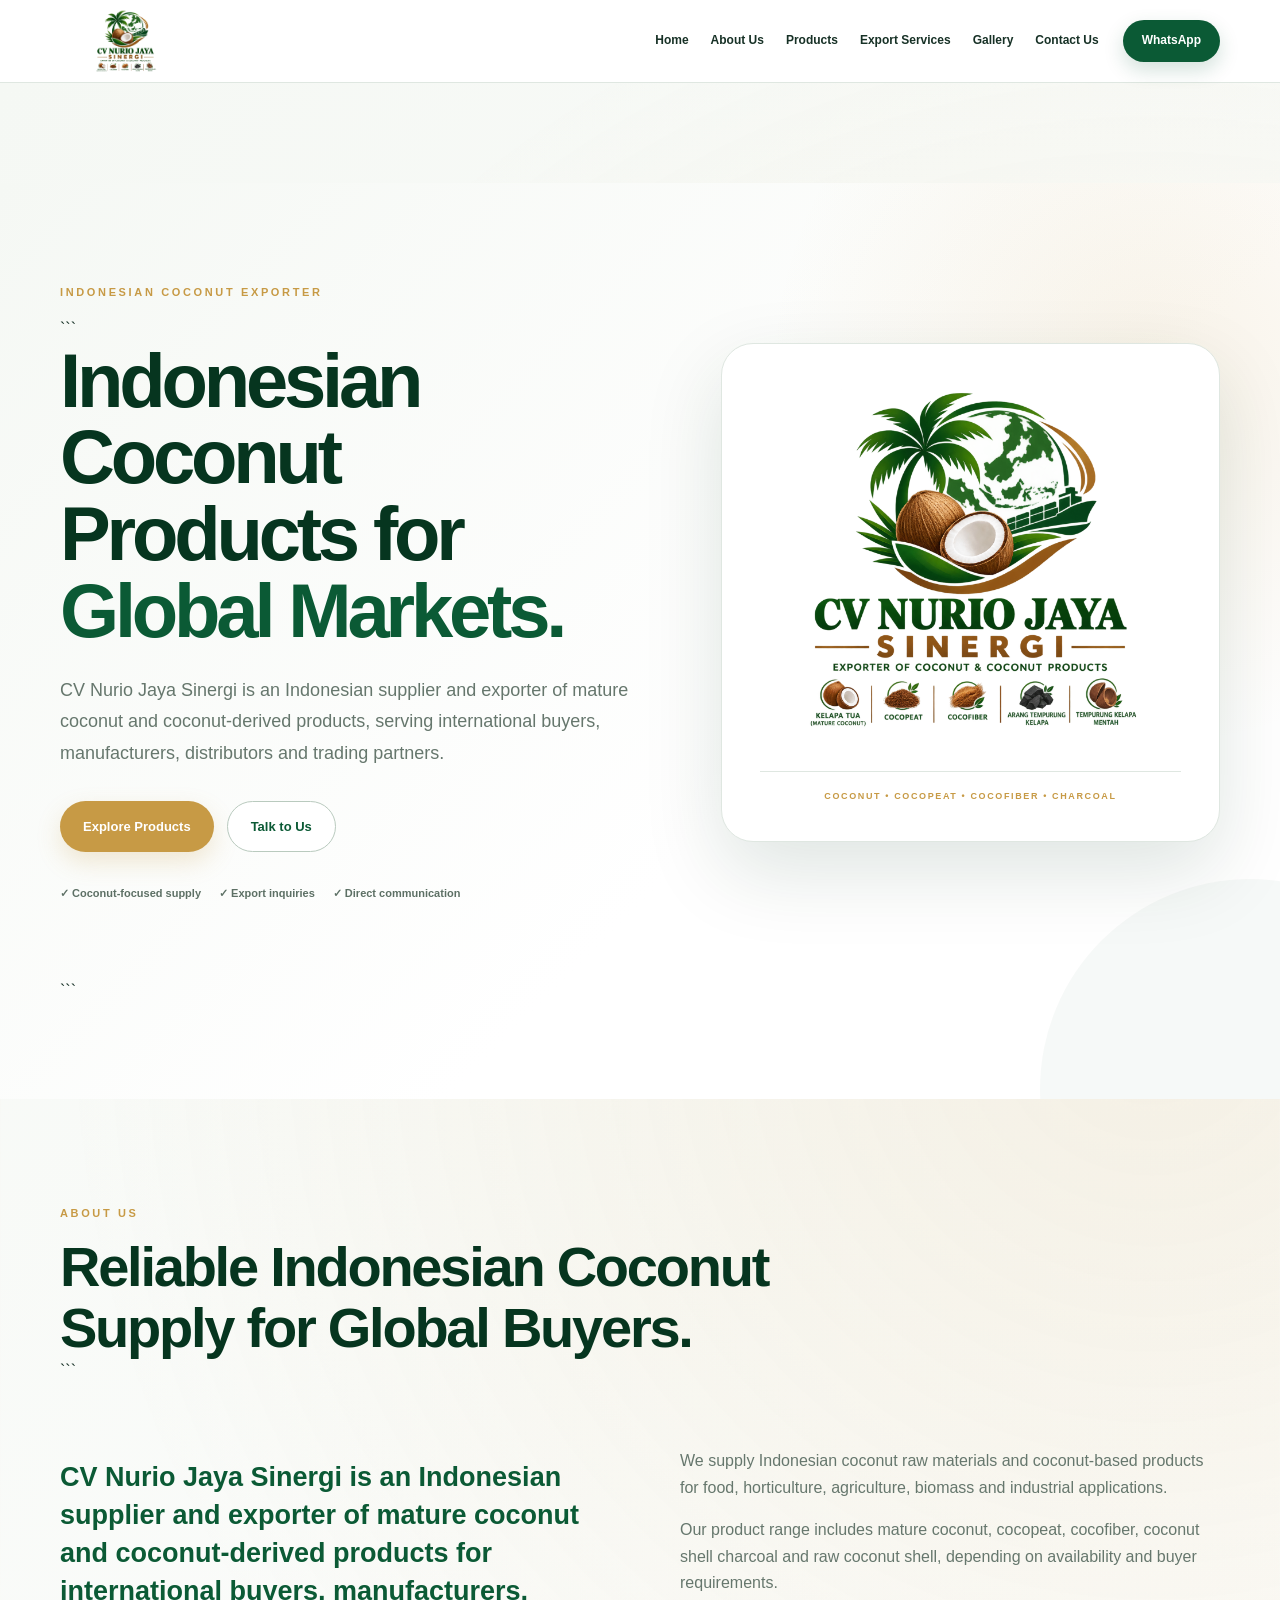
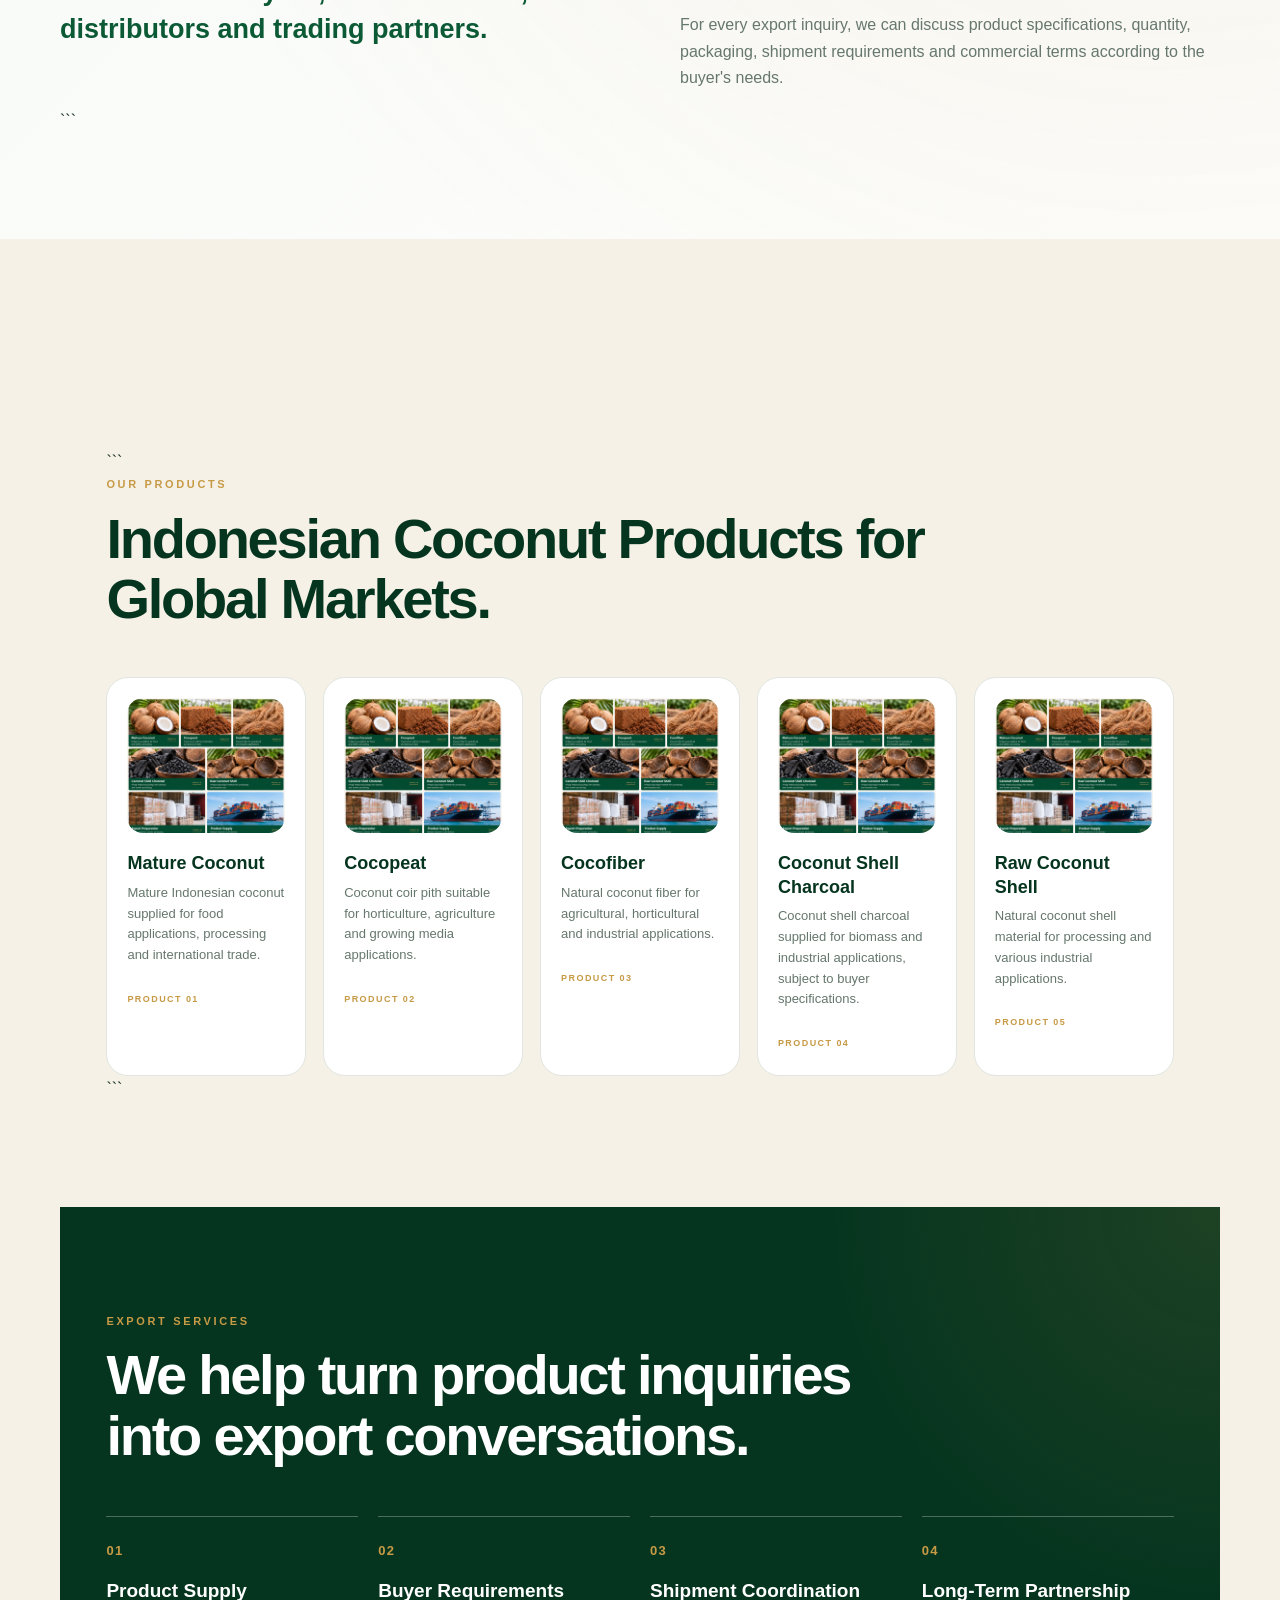
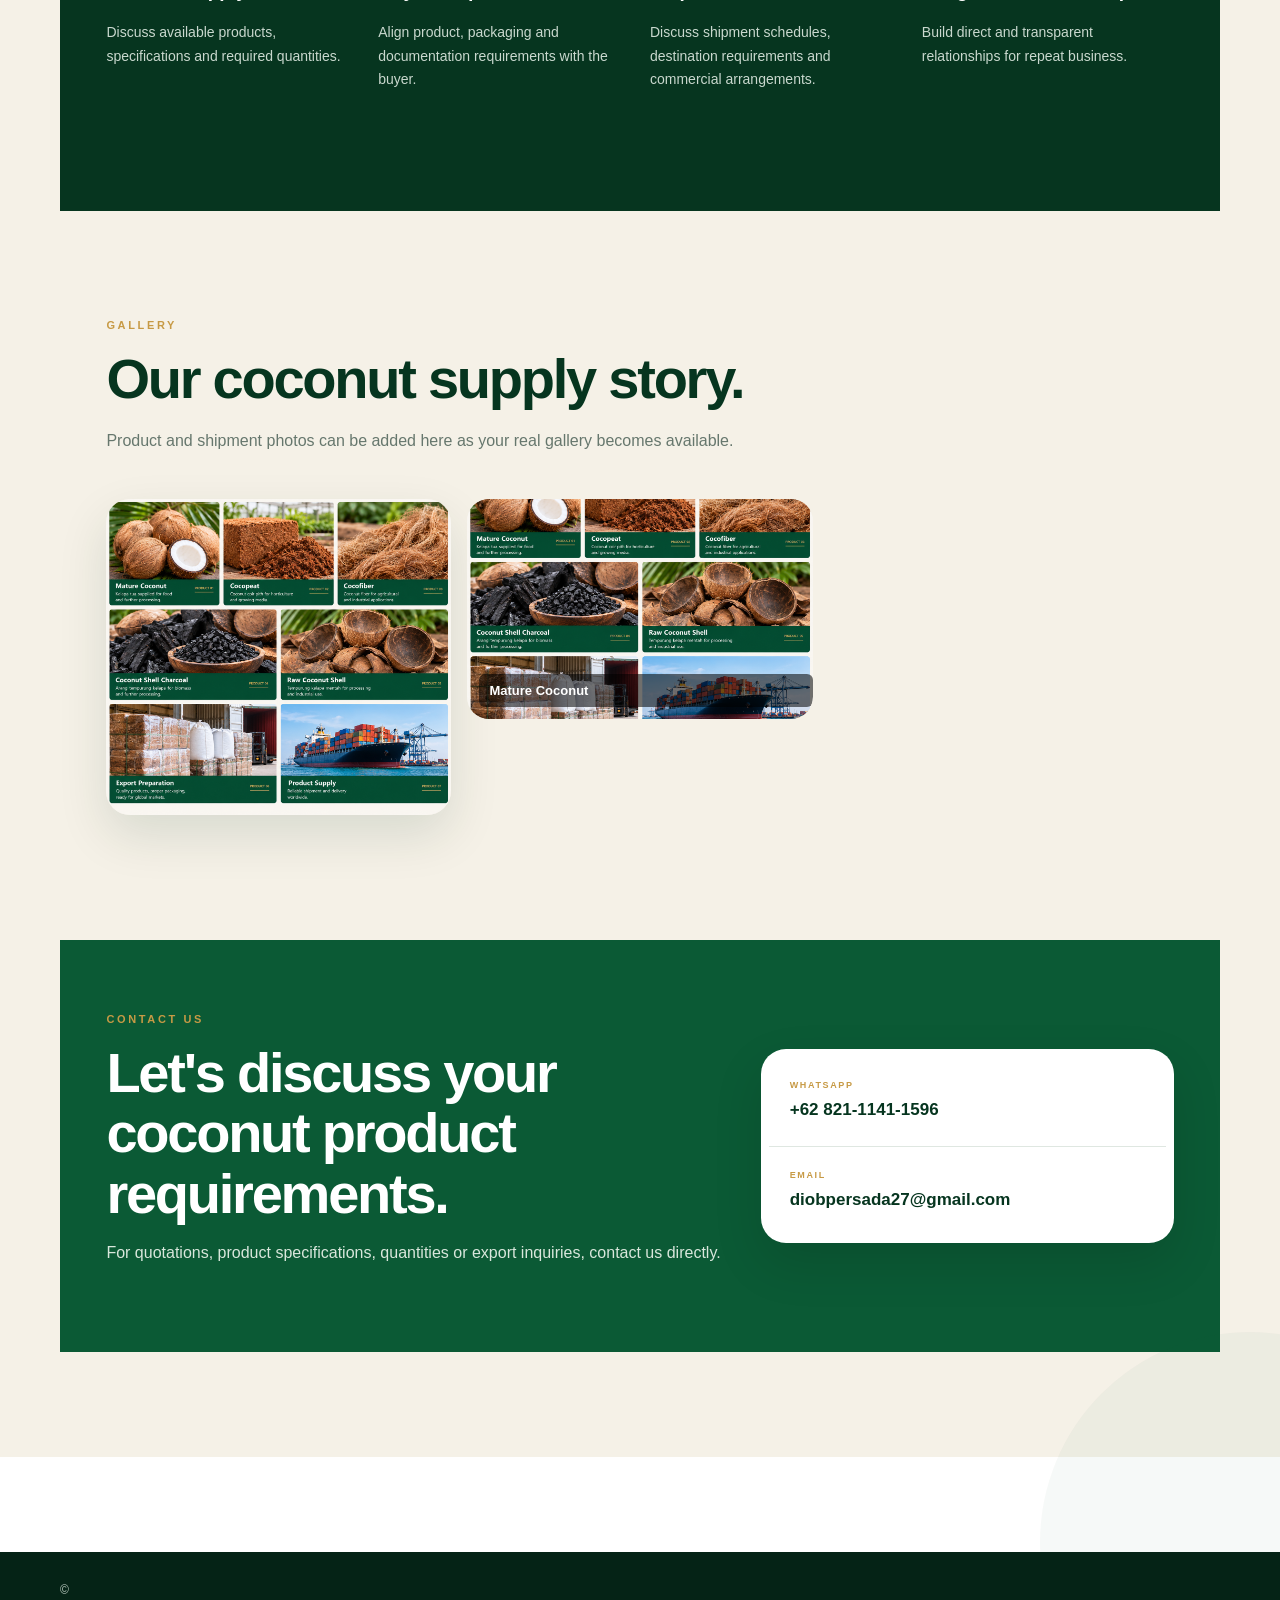
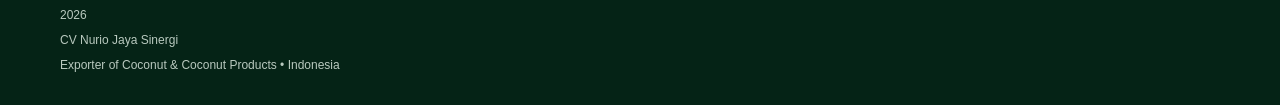
==== commit 013e039d: "Update index.html" ====
--- a/index.html
+++ b/index.html
@@ -111,20 +111,88 @@
 
 <section id="products" class="section cream">
 <div class="wrap">
-  <div class="section-head"><div class="kicker">OUR PRODUCTS</div><h2>Natural resources. Practical applications.</h2></div>
-  <div class="product-grid">
-    <article>
-  <article>
-  <div class="product-img coconut">
-    <img src="./Coconut-products.png" alt="Mature Coconut">
-  </div>
-  <h3>Mature Coconut</h3>
-  <p>Kelapa tua supplied for food and further processing.</p>
-  <span>PRODUCT 01</span>
-  </article>
-  </div>
-</div>
-</section>
+<section id="products" class="section cream">
+  <div class="wrap">
+
+```
+<div class="section-head">
+  <div class="kicker">OUR PRODUCTS</div>
+  <h2>Indonesian Coconut Products for Global Markets.</h2>
+</div>
+
+<div class="product-grid">
+
+  <article>
+    <div class="product-img coconut">
+      <img src="./Coconut-products.png"
+           alt="Mature Indonesian Coconut">
+    </div>
+    <h3>Mature Coconut</h3>
+    <p>
+      Mature Indonesian coconut supplied for food applications,
+      processing and international trade.
+    </p>
+    <span>PRODUCT 01</span>
+  </article>
+
+  <article>
+    <div class="product-img">
+      <img src="./Coconut-products.png"
+           alt="Indonesian Cocopeat">
+    </div>
+    <h3>Cocopeat</h3>
+    <p>
+      Coconut coir pith suitable for horticulture, agriculture and
+      growing media applications.
+    </p>
+    <span>PRODUCT 02</span>
+  </article>
+
+  <article>
+    <div class="product-img">
+      <img src="./Coconut-products.png"
+           alt="Indonesian Cocofiber">
+    </div>
+    <h3>Cocofiber</h3>
+    <p>
+      Natural coconut fiber for agricultural, horticultural and
+      industrial applications.
+    </p>
+    <span>PRODUCT 03</span>
+  </article>
+
+  <article>
+    <div class="product-img">
+      <img src="./Coconut-products.png"
+           alt="Coconut Shell Charcoal">
+    </div>
+    <h3>Coconut Shell Charcoal</h3>
+    <p>
+      Coconut shell charcoal supplied for biomass and industrial
+      applications, subject to buyer specifications.
+    </p>
+    <span>PRODUCT 04</span>
+  </article>
+
+  <article>
+    <div class="product-img">
+      <img src="./Coconut-products.png"
+           alt="Raw Coconut Shell">
+    </div>
+    <h3>Raw Coconut Shell</h3>
+    <p>
+      Natural coconut shell material for processing and various
+      industrial applications.
+    </p>
+    <span>PRODUCT 05</span>
+  </article>
+
+</div>
+```
+
+  </div>
+</section>
+  
 
 <section id="services" class="section dark">
 <div class="wrap">
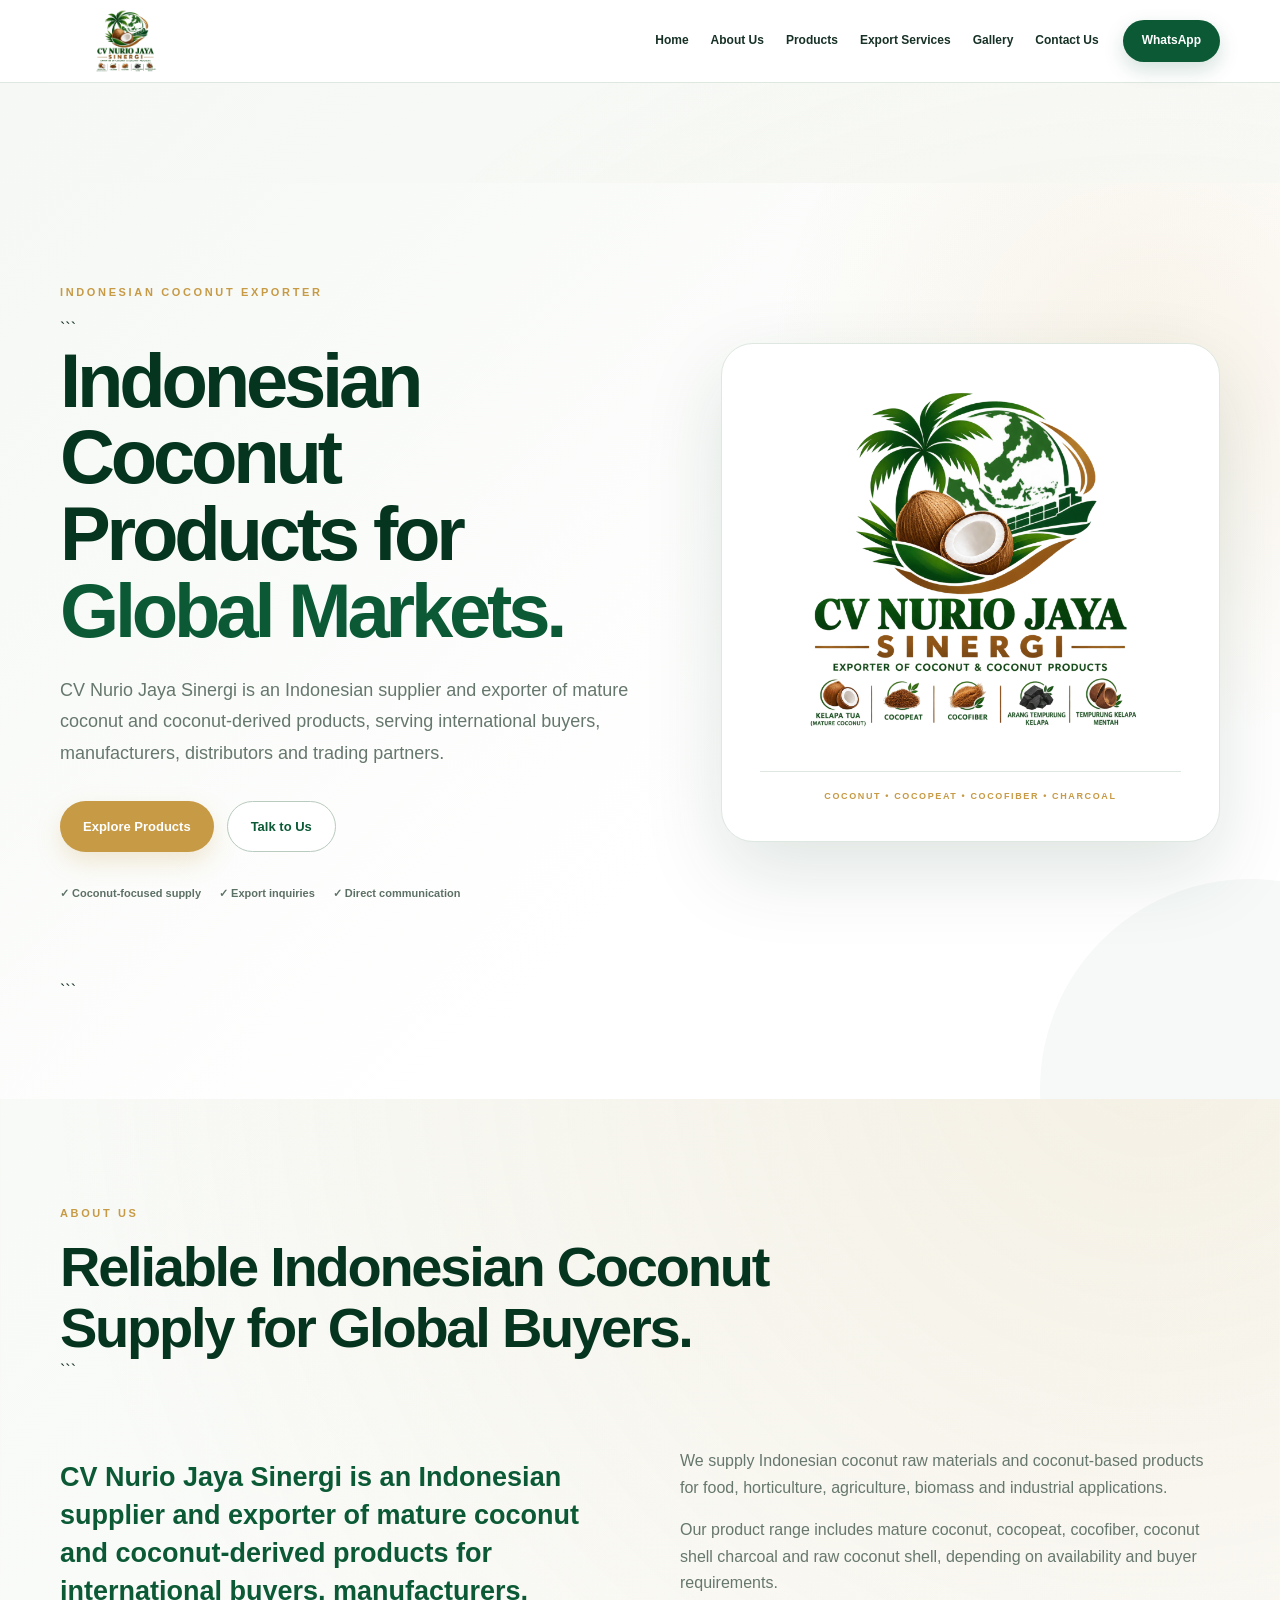
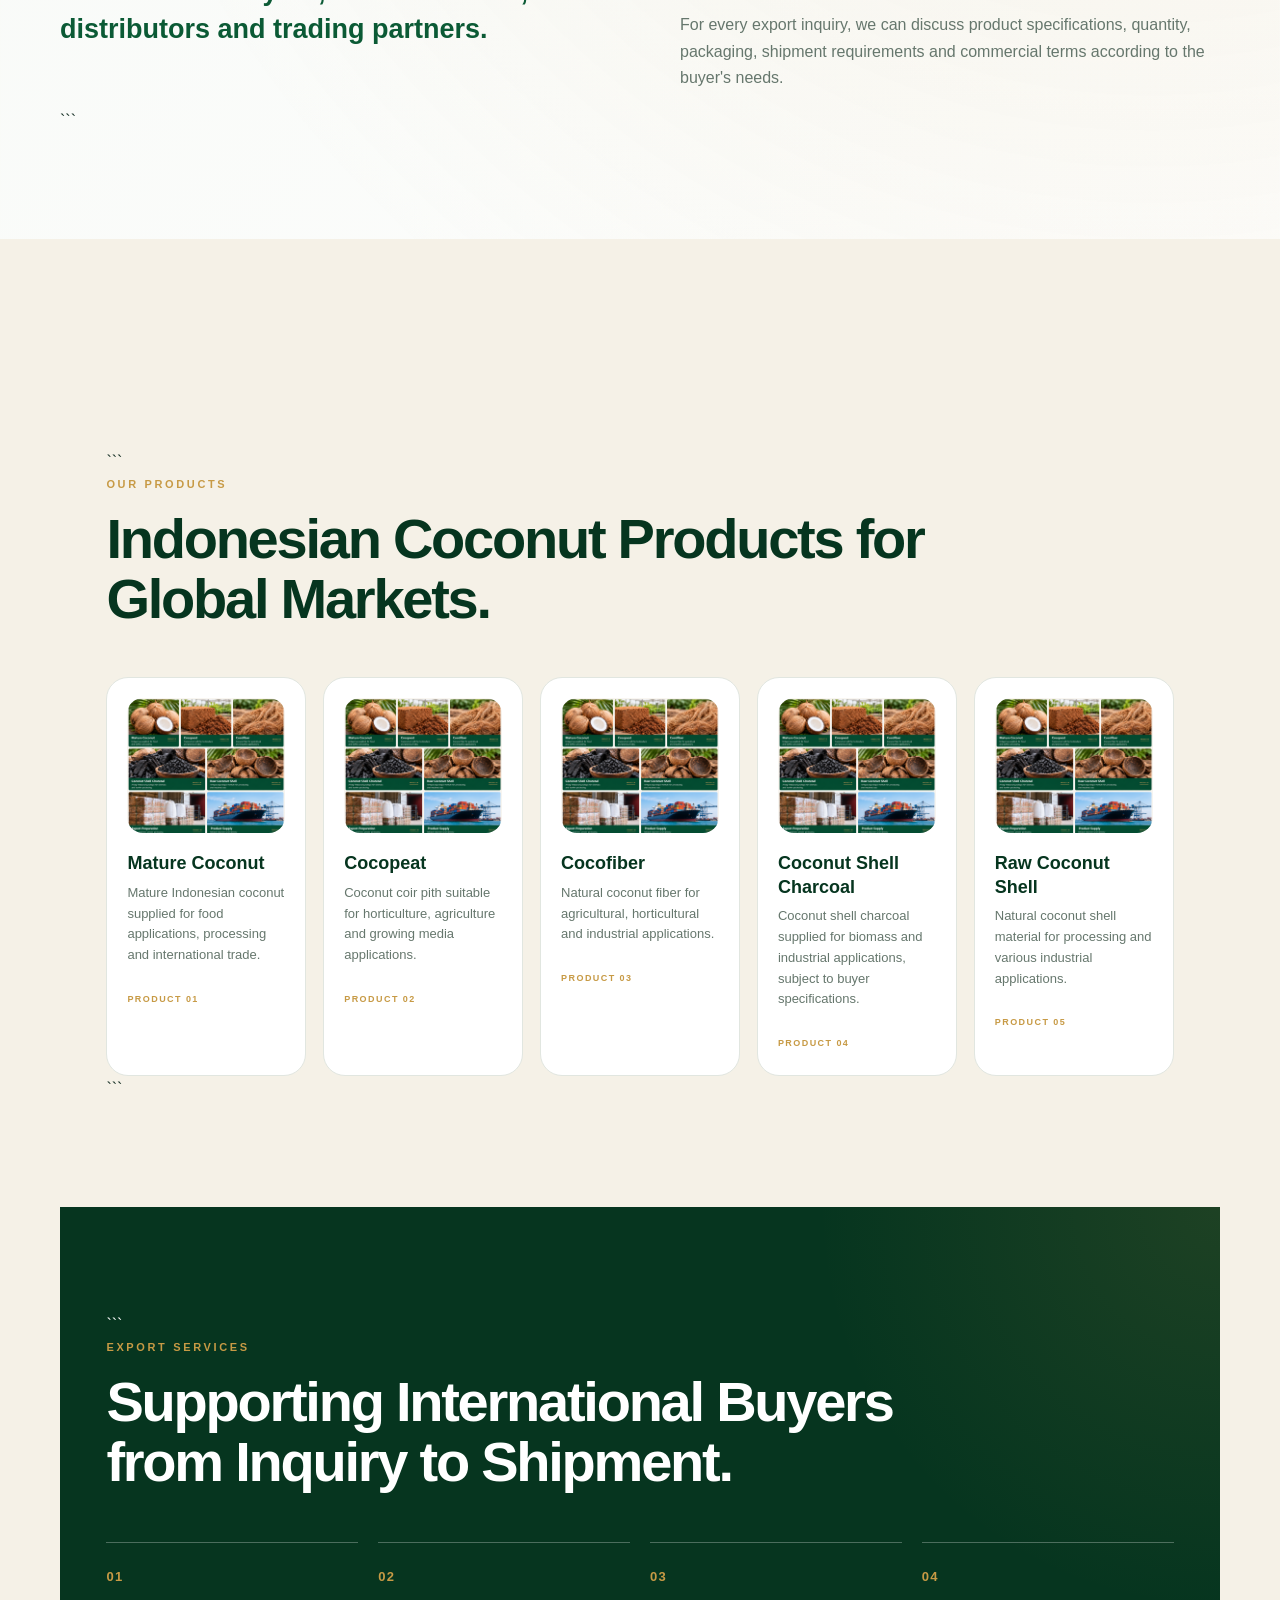
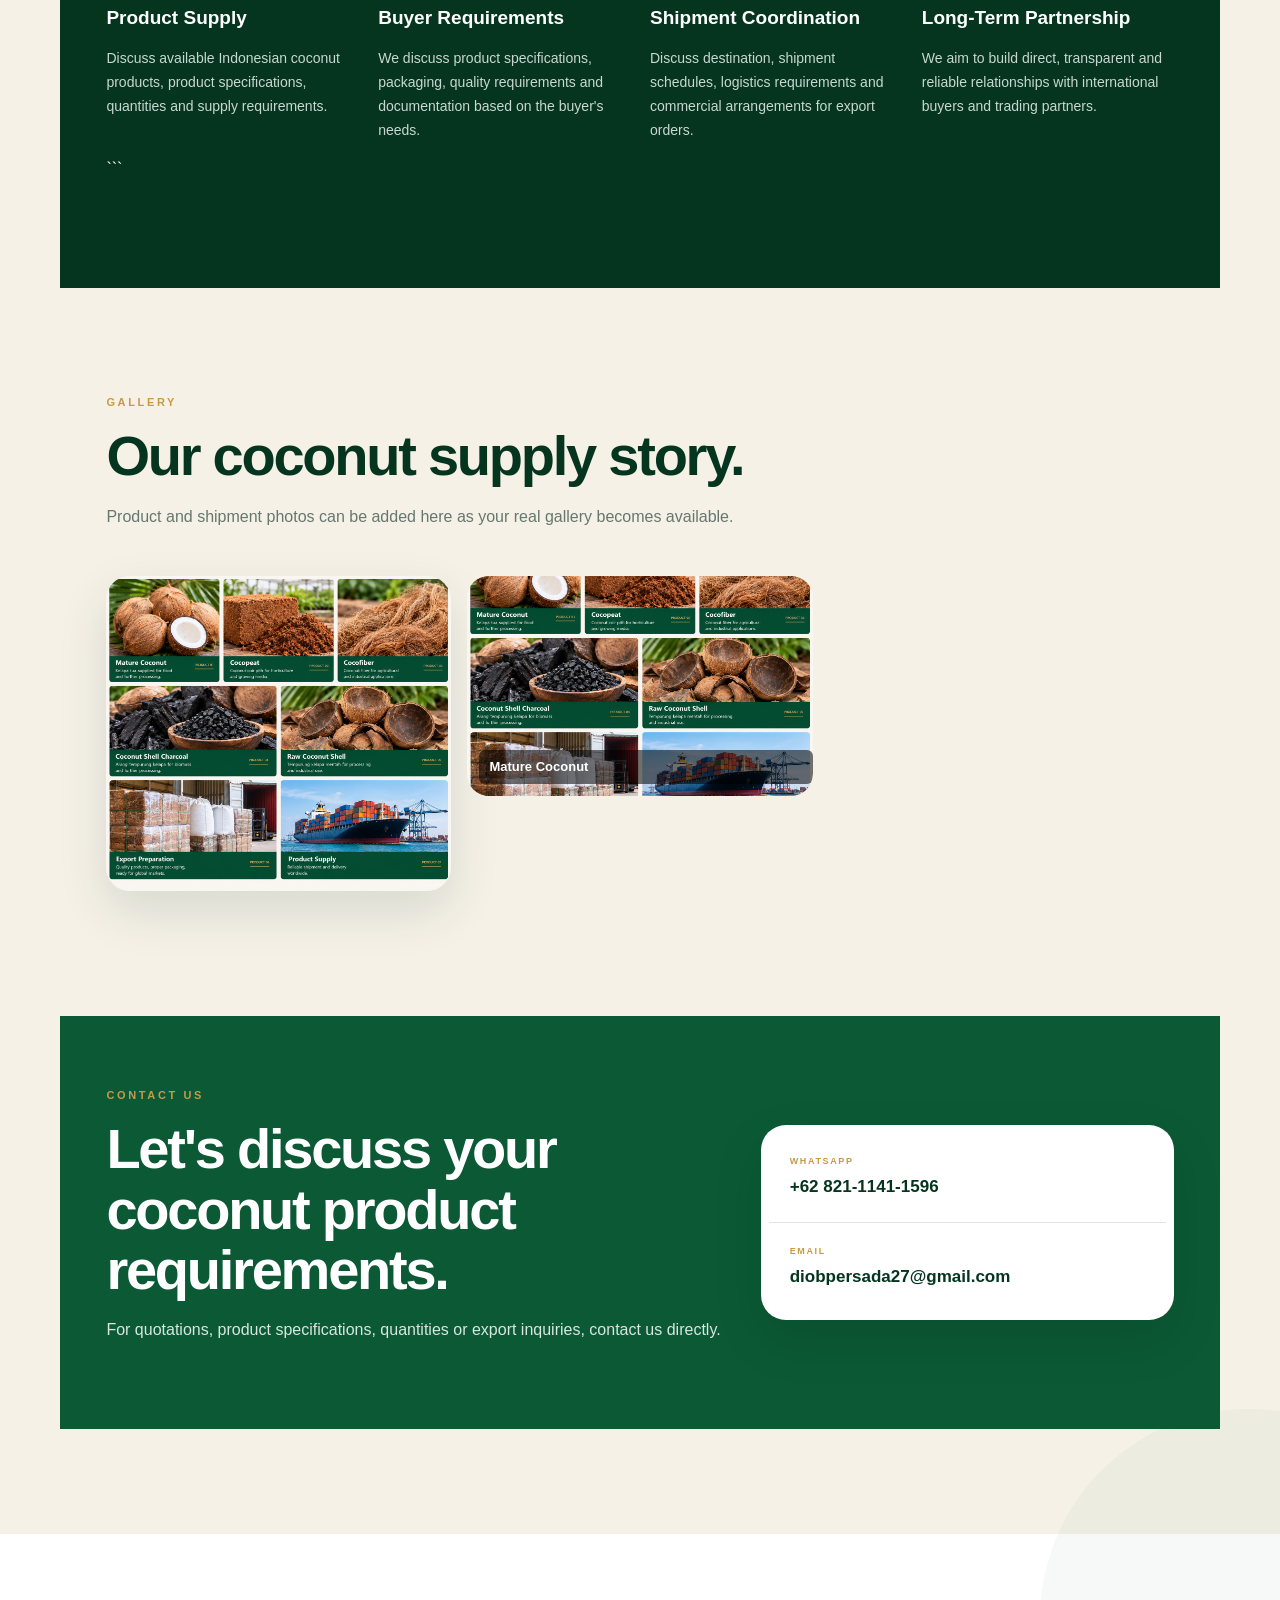
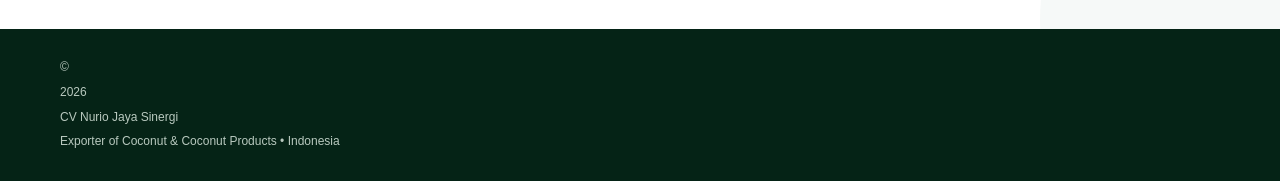
==== commit 36af3c92: "Update index.html" ====
--- a/index.html
+++ b/index.html
@@ -195,16 +195,58 @@
   
 
 <section id="services" class="section dark">
-<div class="wrap">
-  <div class="section-head"><div class="kicker">EXPORT SERVICES</div><h2>We help turn product inquiries into export conversations.</h2></div>
-  <div class="service-grid">
-    <div><b>01</b><h3>Product Supply</h3><p>Discuss available products, specifications and required quantities.</p></div>
-    <div><b>02</b><h3>Buyer Requirements</h3><p>Align product, packaging and documentation requirements with the buyer.</p></div>
-    <div><b>03</b><h3>Shipment Coordination</h3><p>Discuss shipment schedules, destination requirements and commercial arrangements.</p></div>
-    <div><b>04</b><h3>Long-Term Partnership</h3><p>Build direct and transparent relationships for repeat business.</p></div>
-  </div>
-</div>
-</section>
+  <div class="wrap">
+
+```
+<div class="section-head">
+  <div class="kicker">EXPORT SERVICES</div>
+  <h2>Supporting International Buyers from Inquiry to Shipment.</h2>
+</div>
+
+<div class="service-grid">
+
+  <div>
+    <b>01</b>
+    <h3>Product Supply</h3>
+    <p>
+      Discuss available Indonesian coconut products, product
+      specifications, quantities and supply requirements.
+    </p>
+  </div>
+
+  <div>
+    <b>02</b>
+    <h3>Buyer Requirements</h3>
+    <p>
+      We discuss product specifications, packaging, quality
+      requirements and documentation based on the buyer's needs.
+    </p>
+  </div>
+
+  <div>
+    <b>03</b>
+    <h3>Shipment Coordination</h3>
+    <p>
+      Discuss destination, shipment schedules, logistics requirements
+      and commercial arrangements for export orders.
+    </p>
+  </div>
+
+  <div>
+    <b>04</b>
+    <h3>Long-Term Partnership</h3>
+    <p>
+      We aim to build direct, transparent and reliable relationships
+      with international buyers and trading partners.
+    </p>
+  </div>
+
+</div>
+```
+
+  </div>
+</section>
+  
 
 <section id="gallery" class="section">
 <div class="wrap">
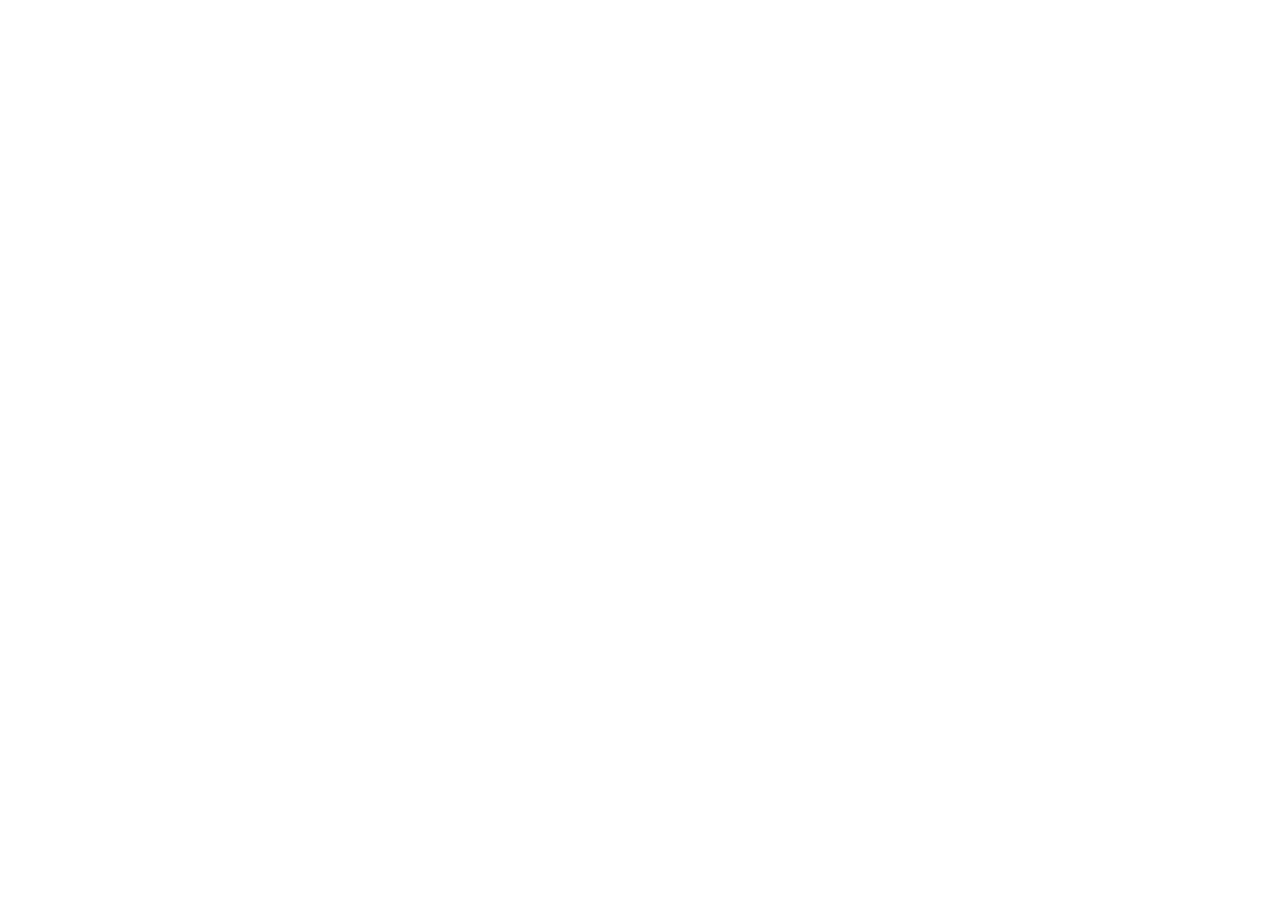
==== commit 857800ae: "Update index.html" ====
--- a/index.html
+++ b/index.html
@@ -4,76 +4,76 @@
   <meta name="google-site-verification" content="XKLTPWH-N6so6h227P9wlXsfJMnD4ClnEwIxjX-lGVc" />
 <meta charset="utf-8">
 <meta name="viewport" content="width=device-width,initial-scale=1">
-<title>CV Nurio Jaya Sinergi | Indonesian Coconut Exporter</title>
+<title>CV Nurio Jaya Sinergi | Indonesian Coconut Exporter<title>
   <meta name="robots" content="index, follow">
 <link rel="canonical" href="https://diobpersada27-stack.github.io/nurio-jaya-sinergi/">
 <meta name="description" content="CV Nurio Jaya Sinergi — Indonesian supplier and exporter of mature coconut, cocopeat, cocofiber, coconut shell charcoal and raw coconut shell.">
 <link rel="stylesheet" href="style.css">
-</head>
+<head>
 <body>
 <header>
   <div class="nav wrap">
-    <a href="#home" class="logo"><img src="logo.png" alt="CV Nurio Jaya Sinergi"></a>
+    <a href="#home" class="logo"><img src="logo.png" alt="CV Nurio Jaya Sinergi"><a>
     <nav>
-      <a href="#home">Home</a><a href="#about">About Us</a><a href="#products">Products</a>
-      <a href="#services">Export Services</a><a href="#gallery">Gallery</a><a href="#contact">Contact Us</a>
-    </nav>
-    <a class="navbtn" href="https://wa.me/6282111411596" target="_blank">WhatsApp</a>
-  </div>
-</header>
+      <a href="#home">Home<a><a href="#about">About Us<a><a href="#products">Products<a>
+      <a href="#services">Export Services<a><a href="#gallery">Gallery<a><a href="#contact">Contact Us<a>
+    <nav>
+    <a class="navbtn" href="https://wa.me/6282111411596" target="_blank">WhatsApp<a>
+  <div>
+<header>
 
 <main>
 <section id="home" class="hero">
 <section id="home" class="hero">
   <div class="wrap hero-grid">
     <div class="hero-copy">
-      <div class="kicker">INDONESIAN COCONUT EXPORTER</div>
-
-```
-  <h1>Indonesian Coconut Products for <em>Global Markets.</em></h1>
+      <div class="kicker">INDONESIAN COCONUT EXPORTER<div>
+
+```
+  <h1>Indonesian Coconut Products for <em>Global Markets.<em><h1>
 
   <p>
     CV Nurio Jaya Sinergi is an Indonesian supplier and exporter of
     mature coconut and coconut-derived products, serving international
     buyers, manufacturers, distributors and trading partners.
-  </p>
+  <p>
 
   <div class="buttons">
-    <a class="btn gold" href="#products">Explore Products</a>
+    <a class="btn gold" href="#products">Explore Products<a>
 
     <a class="btn ghost"
        href="https://wa.me/6282111411596?text=Hello%20CV%20Nurio%20Jaya%20Sinergi%2C%20I%20would%20like%20to%20discuss%20your%20export%20products"
        target="_blank">
       Talk to Us
-    </a>
-  </div>
+    <a>
+  <div>
 
   <div class="trust">
-    <span>✓ Coconut-focused supply</span>
-    <span>✓ Export inquiries</span>
-    <span>✓ Direct communication</span>
-  </div>
-</div>
+    <span>✓ Coconut-focused supply<span>
+    <span>✓ Export inquiries<span>
+    <span>✓ Direct communication<span>
+  <div>
+<div>
 
 <div class="hero-visual">
   <img src="logo.png" alt="CV Nurio Jaya Sinergi - Indonesian Coconut Exporter Logo">
 
   <div class="visual-label">
     COCONUT • COCOPEAT • COCOFIBER • CHARCOAL
-  </div>
-</div>
-```
-
-  </div>
-</section>
+  <div>
+<div>
+```
+
+  <div>
+<section>
   
 
 <section id="about" class="section">
   <div class="wrap">
     <div class="section-head">
-      <div class="kicker">ABOUT US</div>
+      <div class="kicker">ABOUT US<div>
       <h2>Reliable Indonesian Coconut Supply for Global Buyers.</h2>
-    </div>
+    <div>
 
 ```
 <div class="about-grid">
@@ -81,32 +81,32 @@
     CV Nurio Jaya Sinergi is an Indonesian supplier and exporter of
     mature coconut and coconut-derived products for international buyers,
     manufacturers, distributors and trading partners.
-  </p>
+  <p>
 
   <div>
     <p>
       We supply Indonesian coconut raw materials and coconut-based products
       for food, horticulture, agriculture, biomass and industrial
       applications.
-    </p>
+    <p>
 
     <p>
       Our product range includes mature coconut, cocopeat, cocofiber,
       coconut shell charcoal and raw coconut shell, depending on
       availability and buyer requirements.
-    </p>
+    <p>
 
     <p>
       For every export inquiry, we can discuss product specifications,
       quantity, packaging, shipment requirements and commercial terms
       according to the buyer's needs.
-    </p>
-  </div>
-</div>
-```
-
-  </div>
-</section>
+    <p>
+  </ldiv>
+<div>
+```
+
+  <div>
+<section>
   
 
 <section id="products" class="section cream">
@@ -116,9 +116,9 @@
 
 ```
 <div class="section-head">
-  <div class="kicker">OUR PRODUCTS</div>
-  <h2>Indonesian Coconut Products for Global Markets.</h2>
-</div>
+  <div class="kicker">OUR PRODUCTS<div>
+  <h2>Indonesian Coconut Products for Global Markets.<h2>
+<div>
 
 <div class="product-grid">
 
@@ -126,72 +126,72 @@
     <div class="product-img coconut">
       <img src="./Coconut-products.png"
            alt="Mature Indonesian Coconut">
-    </div>
-    <h3>Mature Coconut</h3>
+    <div>
+    <h3>Mature Coconut<h3>
     <p>
       Mature Indonesian coconut supplied for food applications,
       processing and international trade.
-    </p>
-    <span>PRODUCT 01</span>
-  </article>
+    <p>
+    <span>PRODUCT 01<span>
+  <article>
 
   <article>
     <div class="product-img">
       <img src="./Coconut-products.png"
            alt="Indonesian Cocopeat">
-    </div>
-    <h3>Cocopeat</h3>
+    <div>
+    <h3>Cocopeat<h3>
     <p>
       Coconut coir pith suitable for horticulture, agriculture and
       growing media applications.
-    </p>
-    <span>PRODUCT 02</span>
-  </article>
+    <p>
+    <span>PRODUCT 02<span>
+  <article>
 
   <article>
     <div class="product-img">
       <img src="./Coconut-products.png"
            alt="Indonesian Cocofiber">
-    </div>
-    <h3>Cocofiber</h3>
+    <div>
+    <h3>Cocofiber<h3>
     <p>
       Natural coconut fiber for agricultural, horticultural and
       industrial applications.
-    </p>
-    <span>PRODUCT 03</span>
-  </article>
+    <p>
+    <span>PRODUCT 03<span>
+  <article>
 
   <article>
     <div class="product-img">
       <img src="./Coconut-products.png"
            alt="Coconut Shell Charcoal">
-    </div>
-    <h3>Coconut Shell Charcoal</h3>
+    <div>
+    <h3>Coconut Shell Charcoal<h3>
     <p>
       Coconut shell charcoal supplied for biomass and industrial
       applications, subject to buyer specifications.
-    </p>
-    <span>PRODUCT 04</span>
-  </article>
+    <p>
+    <span>PRODUCT 04<span>
+  <article>
 
   <article>
     <div class="product-img">
       <img src="./Coconut-products.png"
            alt="Raw Coconut Shell">
-    </div>
-    <h3>Raw Coconut Shell</h3>
+    <div>
+    <h3>Raw Coconut Shell<h3>
     <p>
       Natural coconut shell material for processing and various
       industrial applications.
     </p>
-    <span>PRODUCT 05</span>
-  </article>
-
-</div>
-```
-
-  </div>
-</section>
+    <span>PRODUCT 05<span>
+  <article>
+
+<div>
+```
+
+  <div>
+<section>
   
 
 <section id="services" class="section dark">
@@ -199,62 +199,62 @@
 
 ```
 <div class="section-head">
-  <div class="kicker">EXPORT SERVICES</div>
-  <h2>Supporting International Buyers from Inquiry to Shipment.</h2>
-</div>
+  <div class="kicker">EXPORT SERVICES<div>
+  <h2>Supporting International Buyers from Inquiry to Shipment.<h2>
+<div>
 
 <div class="service-grid">
 
   <div>
-    <b>01</b>
-    <h3>Product Supply</h3>
+    <b>01<b>
+    <h3>Product Supply<h3>
     <p>
       Discuss available Indonesian coconut products, product
       specifications, quantities and supply requirements.
-    </p>
-  </div>
-
-  <div>
-    <b>02</b>
-    <h3>Buyer Requirements</h3>
+    <p>
+  <div>
+
+  <div>
+    <b>02<b>
+    <h3>Buyer Requirements<h3>
     <p>
       We discuss product specifications, packaging, quality
       requirements and documentation based on the buyer's needs.
-    </p>
-  </div>
-
-  <div>
-    <b>03</b>
-    <h3>Shipment Coordination</h3>
+    <p>
+  <div>
+
+  <div>
+    <b>03<b>
+    <h3>Shipment Coordination<h3>
     <p>
       Discuss destination, shipment schedules, logistics requirements
       and commercial arrangements for export orders.
     </p>
-  </div>
+  <div>
 
   <div>
     <b>04</b>
-    <h3>Long-Term Partnership</h3>
+    <h3>Long-Term Partnership<h3>
     <p>
       We aim to build direct, transparent and reliable relationships
       with international buyers and trading partners.
-    </p>
-  </div>
-
-</div>
-```
-
-  </div>
-</section>
+    <p>
+  <div>
+
+<div>
+```
+
+  <div>
+<section>
   
 
 <section id="gallery" class="section">
 <div class="wrap">
   <div class="section-head">
     <div class="kicker">GALLERY</div>
-    <h2>Our coconut supply story.</h2>
+    <h2>Our coconut supply story.<h2>
     <p>Product and shipment photos can be added here as your real gallery becomes available.</p>
-  </div>
+  <div>
 
   <div class="gallery">
 
@@ -265,46 +265,82 @@
   <div class="g g1">
 <div class="g g1">
   <img src="Coconut-products.png" alt="Mature Coconut">
-  <span>Mature Coconut</span>
-</div>
+  <span>Mature Coconut<span>
+<div>
 
 <div class="g g2">
   <img src="Coconut-products.png" alt="Cocopeat">
-  <span>Cocopeat</span>
-</div>
+  <span>Cocopeat<span>
+<div>
 
 <div class="g g3">
   <img src="Coconut-products.png" alt="Cocofiber">
-  <span>Cocofiber</span>
-</div>
+  <span>Cocofiber<span>
+<div>
 
 <div class="g g4">
   <img src="Coconut-products.png" alt="Coconut Shell">
-  <span>Coconut Shell</span>
-</div>
+  <span>Coconut Shell<span>
+<div>
 
 <div class="g g5">
   <img src="Coconut-products.png" alt="Export Preparation">
-  <span>Export Preparation</span>
-</div>
+  <span>Export Preparation<span>
+<div>
 
 <div class="g g6">
   <img src="Coconut-products.png" alt="Product Supply">
-  <span>Product Supply</span>
-</div>
-  </div>
-</section>
+  <span>Product Supply<span>
+<div>
+  <div>
+<section>
 
 <section id="contact" class="contact">
-<div class="wrap contact-grid">
-  <div><div class="kicker">CONTACT US</div><h2>Let's discuss your coconut product requirements.</h2><p>For quotations, product specifications, quantities or export inquiries, contact us directly.</p></div>
-  <div class="contact-card">
-    <a href="https://wa.me/6282111411596" target="_blank"><small>WHATSAPP</small><strong>+62 821-1141-1596</strong></a>
-    <a href="mailto:diobpersada27@gmail.com"><small>EMAIL</small><strong>diobpersada27@gmail.com</strong></a>
-  </div>
-</div>
-</section>
-</main>
-<footer><div class="wrap"><span>© <span id="y"></span> CV Nurio Jaya Sinergi</span><span>Exporter of Coconut & Coconut Products • Indonesia</span></div></footer>
-<script>document.getElementById('y').textContent=new Date().getFullYear()</script>
-</body></html>
+  <div class="wrap contact-grid">
+
+```
+<div>
+  <div class="kicker">CONTACT US<div>
+  <h2>Let's Discuss Your Coconut Product Requirements.</h2>
+  <p>
+    For product quotations, specifications, quantities, packaging,
+    shipment requirements or international export inquiries,
+    contact CV Nurio Jaya Sinergi directly.
+  <p>
+<div>
+
+<div class="contact-card">
+
+  <a href="https://wa.me/6282111411596?text=Hello%20CV%20Nurio%20Jaya%20Sinergi%2C%20I%20would%20like%20to%20discuss%20your%20coconut%20products."
+     target="_blank">
+    <small>WHATSAPP<small>
+    <strong>+62 821-1141-1596<strong>
+  <a>
+
+  <a href="mailto:diobpersada27@gmail.com">
+    <small>EMAIL<small>
+    <strong>diobpersada27@gmail.com<strong>
+  <a>
+
+<div>
+```
+
+  <div>
+<section>
+
+<main>
+
+<footer>
+  <div class="wrap">
+    <span>© <span id="y"><span> CV Nurio Jaya Sinergi<span>
+    <span>Indonesian Coconut Exporter • Coconut & Coconut Products<span>
+  <div>
+<footer>
+
+<script>
+  document.getElementById('y').textContent = new Date().getFullYear();
+<script>
+
+<body>
+  <html>
+    
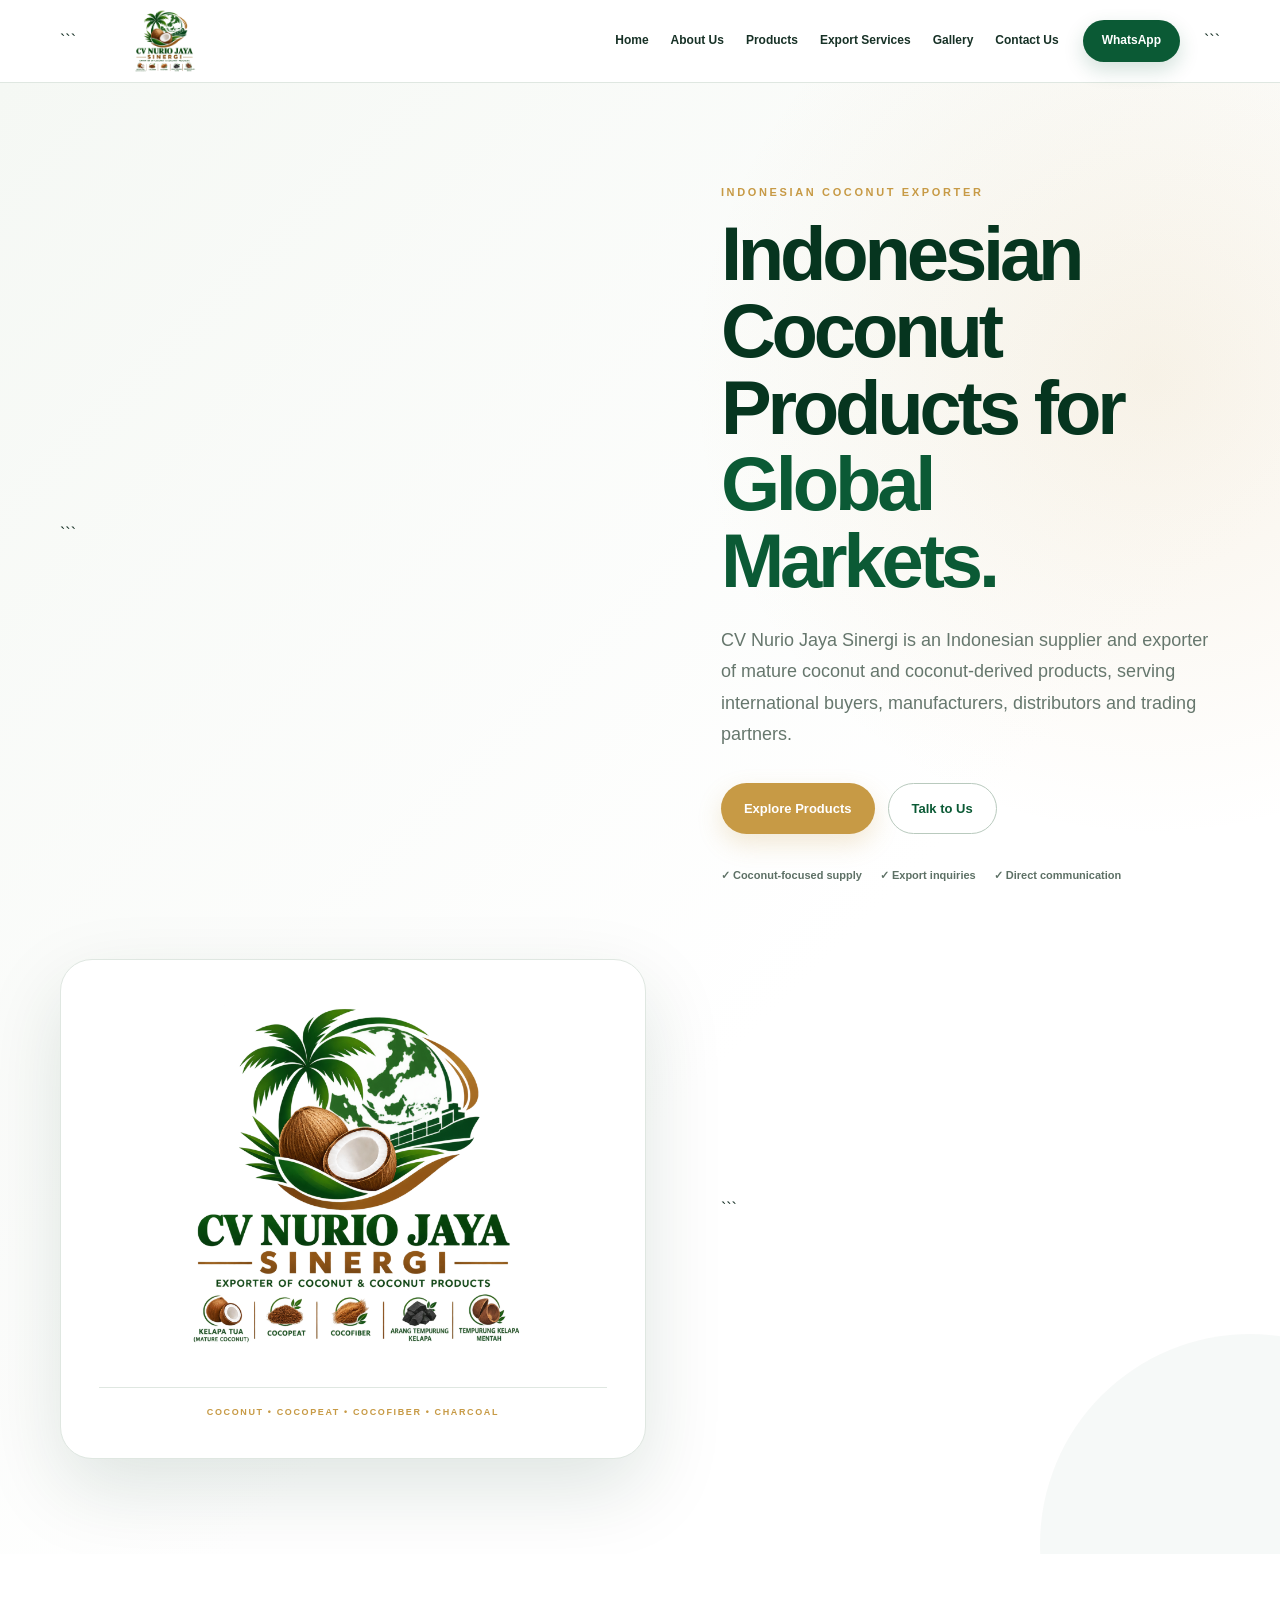
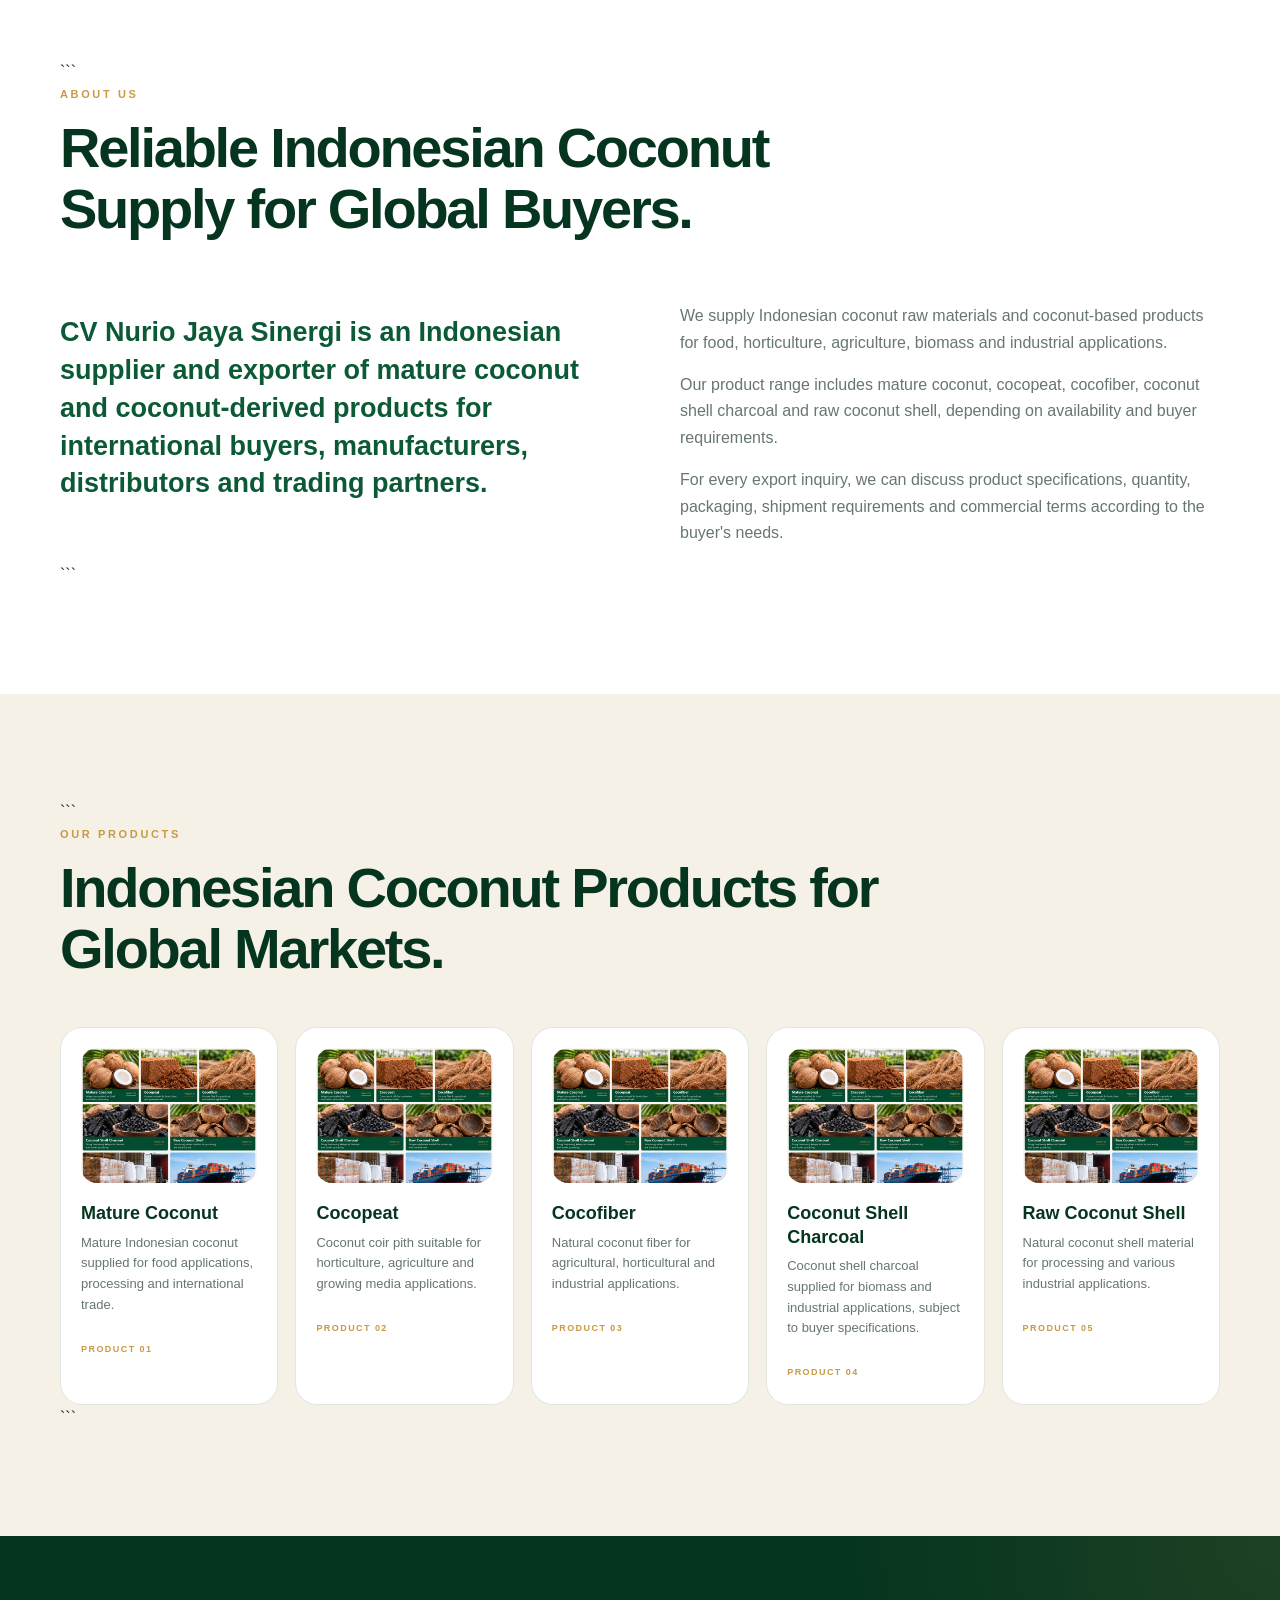
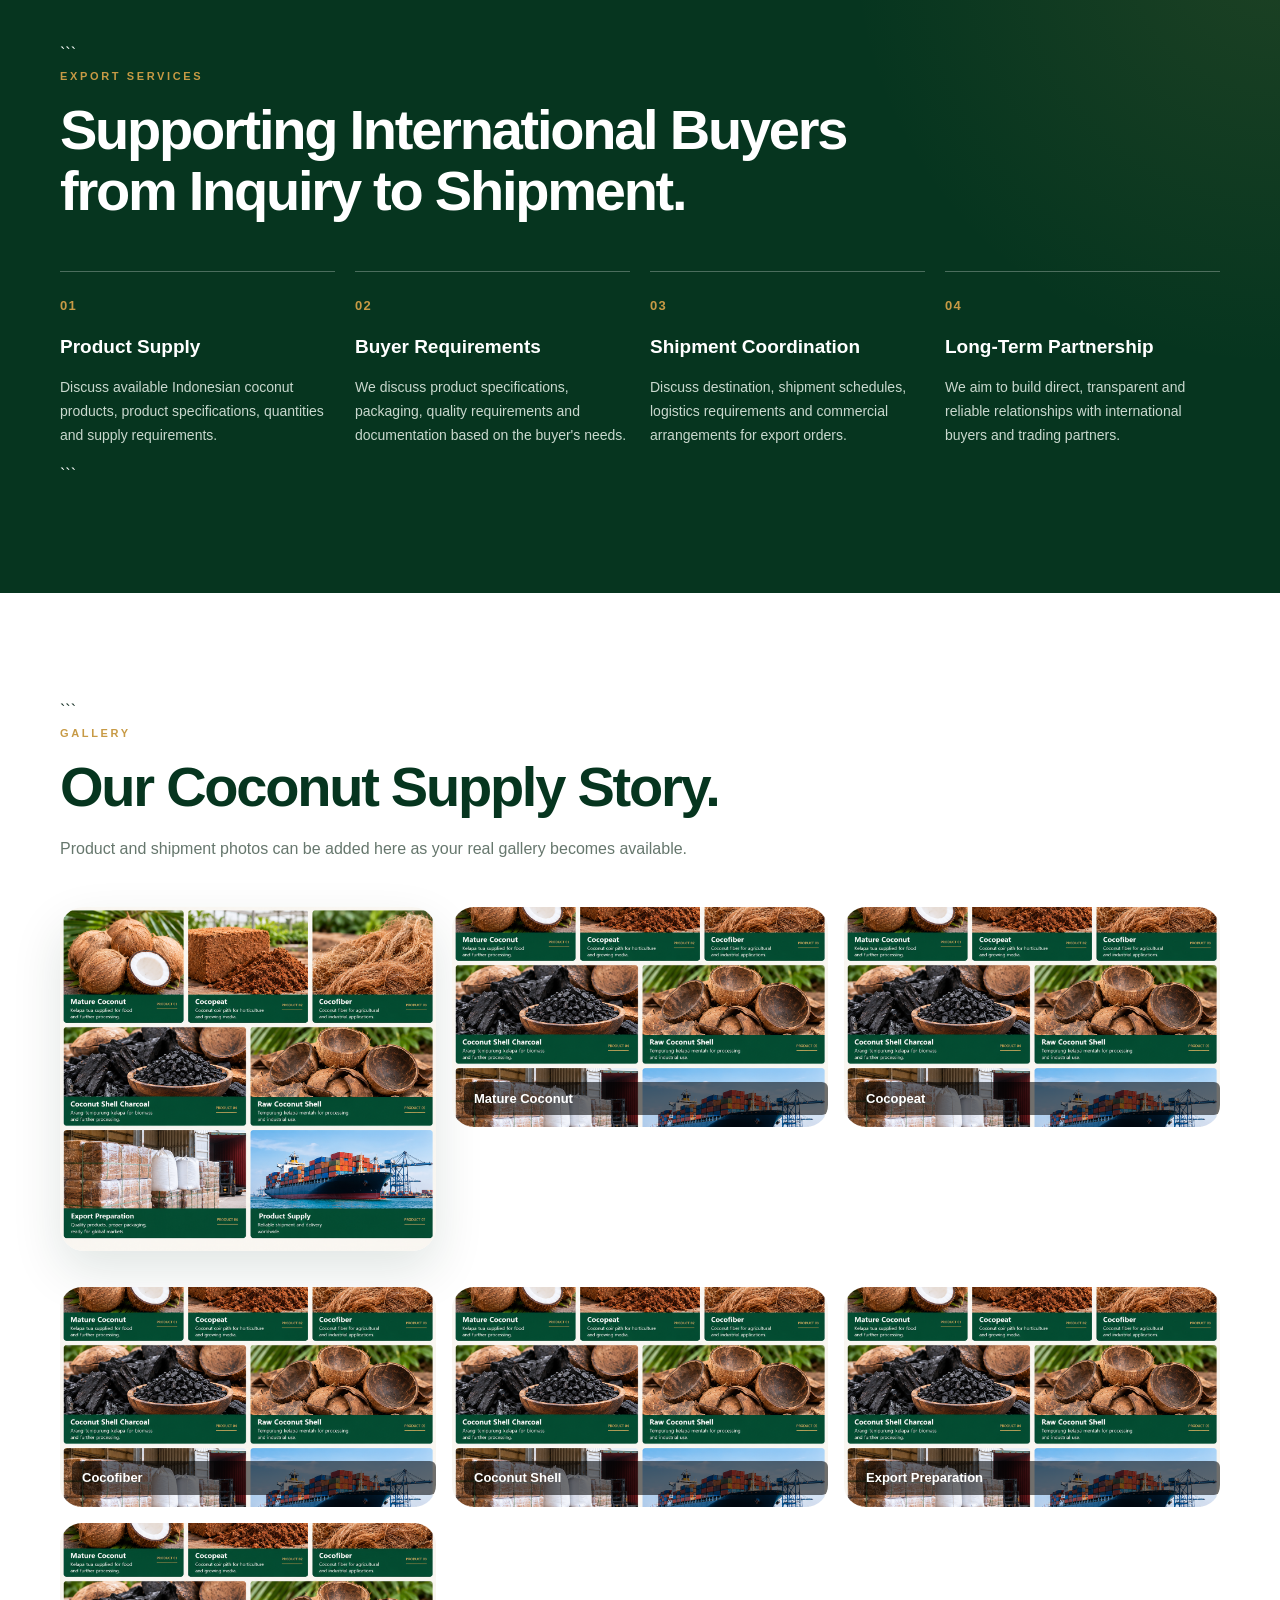
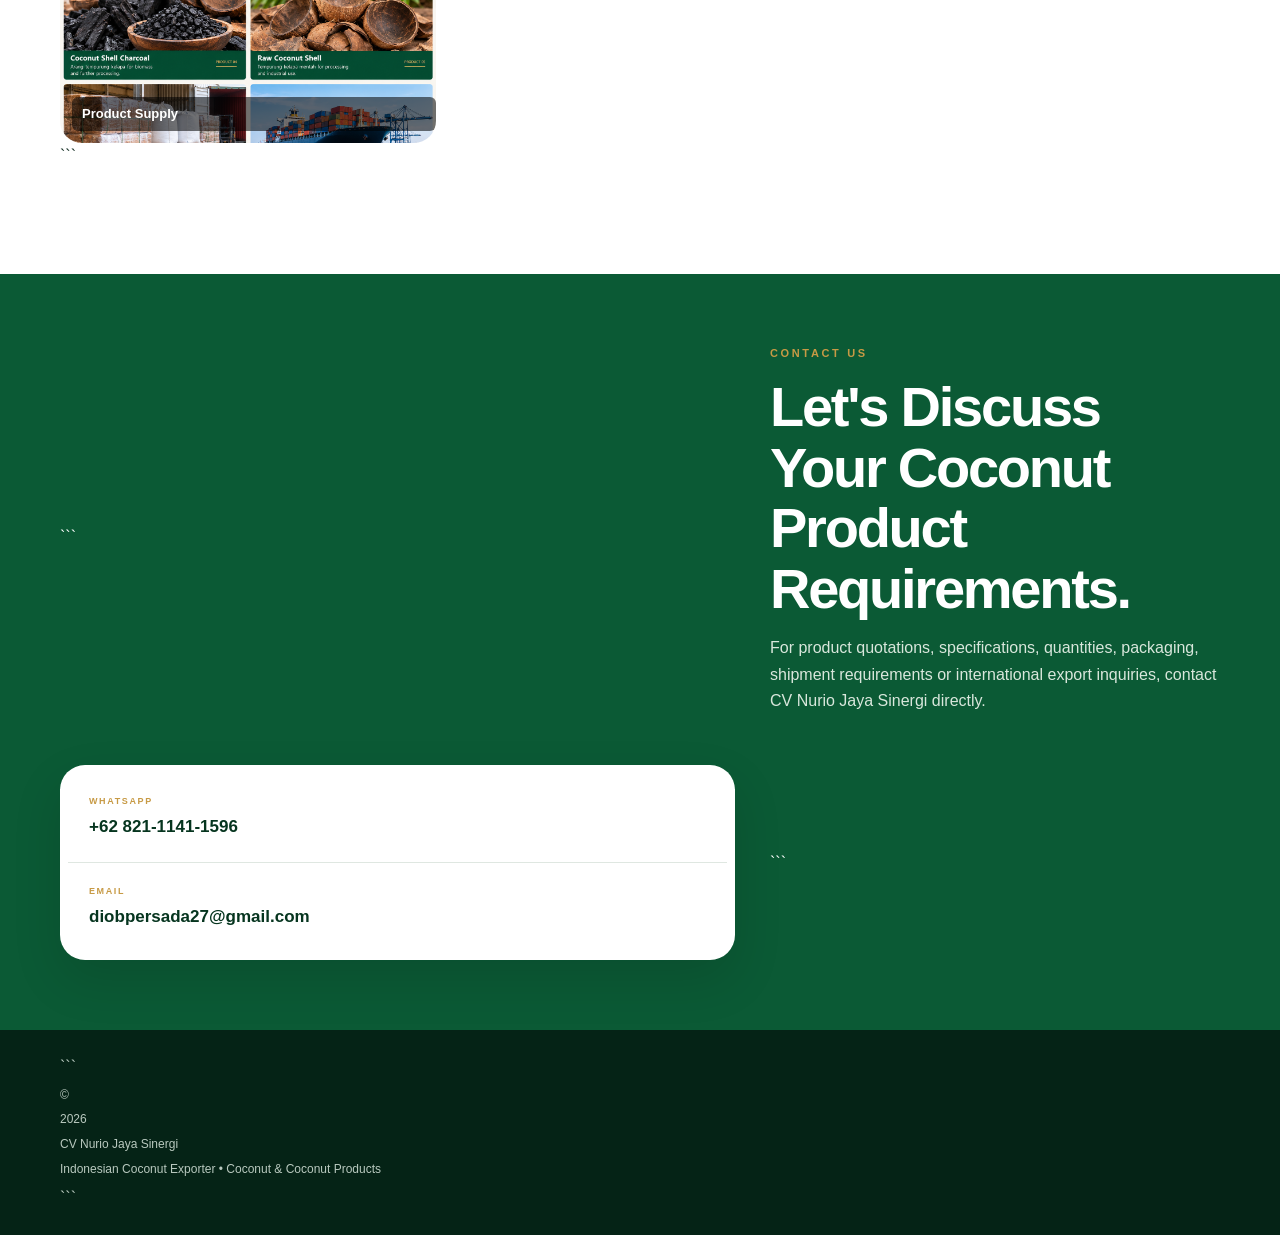
==== commit 638c3cb6: "Update index.html" ====
--- a/index.html
+++ b/index.html
@@ -1,346 +1,443 @@
 <!doctype html>
+
 <html lang="en">
 <head>
   <meta name="google-site-verification" content="XKLTPWH-N6so6h227P9wlXsfJMnD4ClnEwIxjX-lGVc" />
-<meta charset="utf-8">
-<meta name="viewport" content="width=device-width,initial-scale=1">
-<title>CV Nurio Jaya Sinergi | Indonesian Coconut Exporter<title>
+  <meta charset="utf-8">
+  <meta name="viewport" content="width=device-width,initial-scale=1">
+
+  <title>CV Nurio Jaya Sinergi | Indonesian Coconut Exporter</title>
+
+  <meta name="description" content="CV Nurio Jaya Sinergi — Indonesian supplier and exporter of mature coconut, cocopeat, cocofiber, coconut shell charcoal and raw coconut shell.">
   <meta name="robots" content="index, follow">
-<link rel="canonical" href="https://diobpersada27-stack.github.io/nurio-jaya-sinergi/">
-<meta name="description" content="CV Nurio Jaya Sinergi — Indonesian supplier and exporter of mature coconut, cocopeat, cocofiber, coconut shell charcoal and raw coconut shell.">
-<link rel="stylesheet" href="style.css">
-<head>
+  <link rel="canonical" href="https://diobpersada27-stack.github.io/nurio-jaya-sinergi/">
+
+  <link rel="stylesheet" href="style.css">
+</head>
+
 <body>
+
 <header>
   <div class="nav wrap">
-    <a href="#home" class="logo"><img src="logo.png" alt="CV Nurio Jaya Sinergi"><a>
-    <nav>
-      <a href="#home">Home<a><a href="#about">About Us<a><a href="#products">Products<a>
-      <a href="#services">Export Services<a><a href="#gallery">Gallery<a><a href="#contact">Contact Us<a>
-    <nav>
-    <a class="navbtn" href="https://wa.me/6282111411596" target="_blank">WhatsApp<a>
-  <div>
-<header>
+
+```
+<a href="#home" class="logo">
+  <img src="logo.png" alt="CV Nurio Jaya Sinergi">
+</a>
+
+<nav>
+  <a href="#home">Home</a>
+  <a href="#about">About Us</a>
+  <a href="#products">Products</a>
+  <a href="#services">Export Services</a>
+  <a href="#gallery">Gallery</a>
+  <a href="#contact">Contact Us</a>
+</nav>
+
+<a class="navbtn"
+   href="https://wa.me/6282111411596"
+   target="_blank">
+  WhatsApp
+</a>
+```
+
+  </div>
+</header>
 
 <main>
-<section id="home" class="hero">
+
 <section id="home" class="hero">
   <div class="wrap hero-grid">
-    <div class="hero-copy">
-      <div class="kicker">INDONESIAN COCONUT EXPORTER<div>
-
-```
-  <h1>Indonesian Coconut Products for <em>Global Markets.<em><h1>
+
+```
+<div class="hero-copy">
+
+  <div class="kicker">INDONESIAN COCONUT EXPORTER</div>
+
+  <h1>
+    Indonesian Coconut Products for <em>Global Markets.</em>
+  </h1>
 
   <p>
     CV Nurio Jaya Sinergi is an Indonesian supplier and exporter of
     mature coconut and coconut-derived products, serving international
     buyers, manufacturers, distributors and trading partners.
-  <p>
+  </p>
 
   <div class="buttons">
-    <a class="btn gold" href="#products">Explore Products<a>
+
+    <a class="btn gold" href="#products">
+      Explore Products
+    </a>
 
     <a class="btn ghost"
        href="https://wa.me/6282111411596?text=Hello%20CV%20Nurio%20Jaya%20Sinergi%2C%20I%20would%20like%20to%20discuss%20your%20export%20products"
        target="_blank">
       Talk to Us
-    <a>
-  <div>
+    </a>
+
+  </div>
 
   <div class="trust">
-    <span>✓ Coconut-focused supply<span>
-    <span>✓ Export inquiries<span>
-    <span>✓ Direct communication<span>
-  <div>
-<div>
+    <span>✓ Coconut-focused supply</span>
+    <span>✓ Export inquiries</span>
+    <span>✓ Direct communication</span>
+  </div>
+
+</div>
 
 <div class="hero-visual">
-  <img src="logo.png" alt="CV Nurio Jaya Sinergi - Indonesian Coconut Exporter Logo">
+
+  <img src="logo.png"
+       alt="CV Nurio Jaya Sinergi - Indonesian Coconut Exporter Logo">
 
   <div class="visual-label">
     COCONUT • COCOPEAT • COCOFIBER • CHARCOAL
-  <div>
-<div>
-```
-
-  <div>
-<section>
-  
+  </div>
+
+</div>
+```
+
+  </div>
+</section>
 
 <section id="about" class="section">
   <div class="wrap">
-    <div class="section-head">
-      <div class="kicker">ABOUT US<div>
-      <h2>Reliable Indonesian Coconut Supply for Global Buyers.</h2>
-    <div>
-
-```
+
+```
+<div class="section-head">
+  <div class="kicker">ABOUT US</div>
+
+  <h2>
+    Reliable Indonesian Coconut Supply for Global Buyers.
+  </h2>
+</div>
+
 <div class="about-grid">
+
   <p class="large">
     CV Nurio Jaya Sinergi is an Indonesian supplier and exporter of
     mature coconut and coconut-derived products for international buyers,
     manufacturers, distributors and trading partners.
-  <p>
+  </p>
 
   <div>
-    <p>
-      We supply Indonesian coconut raw materials and coconut-based products
-      for food, horticulture, agriculture, biomass and industrial
-      applications.
-    <p>
+
+    <p>
+      We supply Indonesian coconut raw materials and coconut-based
+      products for food, horticulture, agriculture, biomass and
+      industrial applications.
+    </p>
 
     <p>
       Our product range includes mature coconut, cocopeat, cocofiber,
       coconut shell charcoal and raw coconut shell, depending on
       availability and buyer requirements.
-    <p>
+    </p>
 
     <p>
       For every export inquiry, we can discuss product specifications,
       quantity, packaging, shipment requirements and commercial terms
       according to the buyer's needs.
-    <p>
-  </ldiv>
-<div>
-```
-
-  <div>
-<section>
-  
-
-<section id="products" class="section cream">
-<div class="wrap">
+    </p>
+
+  </div>
+
+</div>
+```
+
+  </div>
+</section>
+
 <section id="products" class="section cream">
   <div class="wrap">
 
 ```
 <div class="section-head">
-  <div class="kicker">OUR PRODUCTS<div>
-  <h2>Indonesian Coconut Products for Global Markets.<h2>
-<div>
+  <div class="kicker">OUR PRODUCTS</div>
+
+  <h2>
+    Indonesian Coconut Products for Global Markets.
+  </h2>
+</div>
 
 <div class="product-grid">
 
   <article>
+
     <div class="product-img coconut">
       <img src="./Coconut-products.png"
            alt="Mature Indonesian Coconut">
-    <div>
-    <h3>Mature Coconut<h3>
+    </div>
+
+    <h3>Mature Coconut</h3>
+
     <p>
       Mature Indonesian coconut supplied for food applications,
       processing and international trade.
-    <p>
-    <span>PRODUCT 01<span>
+    </p>
+
+    <span>PRODUCT 01</span>
+
+  </article>
+
+
   <article>
 
-  <article>
     <div class="product-img">
       <img src="./Coconut-products.png"
            alt="Indonesian Cocopeat">
-    <div>
-    <h3>Cocopeat<h3>
+    </div>
+
+    <h3>Cocopeat</h3>
+
     <p>
       Coconut coir pith suitable for horticulture, agriculture and
       growing media applications.
-    <p>
-    <span>PRODUCT 02<span>
+    </p>
+
+    <span>PRODUCT 02</span>
+
+  </article>
+
+
   <article>
 
-  <article>
     <div class="product-img">
       <img src="./Coconut-products.png"
            alt="Indonesian Cocofiber">
-    <div>
-    <h3>Cocofiber<h3>
+    </div>
+
+    <h3>Cocofiber</h3>
+
     <p>
       Natural coconut fiber for agricultural, horticultural and
       industrial applications.
-    <p>
-    <span>PRODUCT 03<span>
+    </p>
+
+    <span>PRODUCT 03</span>
+
+  </article>
+
+
   <article>
 
-  <article>
     <div class="product-img">
       <img src="./Coconut-products.png"
            alt="Coconut Shell Charcoal">
-    <div>
-    <h3>Coconut Shell Charcoal<h3>
+    </div>
+
+    <h3>Coconut Shell Charcoal</h3>
+
     <p>
       Coconut shell charcoal supplied for biomass and industrial
       applications, subject to buyer specifications.
-    <p>
-    <span>PRODUCT 04<span>
+    </p>
+
+    <span>PRODUCT 04</span>
+
+  </article>
+
+
   <article>
 
-  <article>
     <div class="product-img">
       <img src="./Coconut-products.png"
            alt="Raw Coconut Shell">
-    <div>
-    <h3>Raw Coconut Shell<h3>
+    </div>
+
+    <h3>Raw Coconut Shell</h3>
+
     <p>
       Natural coconut shell material for processing and various
       industrial applications.
     </p>
-    <span>PRODUCT 05<span>
-  <article>
-
-<div>
-```
-
-  <div>
-<section>
-  
+
+    <span>PRODUCT 05</span>
+
+  </article>
+
+</div>
+```
+
+  </div>
+</section>
 
 <section id="services" class="section dark">
   <div class="wrap">
 
 ```
 <div class="section-head">
-  <div class="kicker">EXPORT SERVICES<div>
-  <h2>Supporting International Buyers from Inquiry to Shipment.<h2>
-<div>
+  <div class="kicker">EXPORT SERVICES</div>
+
+  <h2>
+    Supporting International Buyers from Inquiry to Shipment.
+  </h2>
+</div>
 
 <div class="service-grid">
 
   <div>
-    <b>01<b>
-    <h3>Product Supply<h3>
+    <b>01</b>
+    <h3>Product Supply</h3>
     <p>
       Discuss available Indonesian coconut products, product
       specifications, quantities and supply requirements.
-    <p>
+    </p>
+  </div>
+
   <div>
-
-  <div>
-    <b>02<b>
-    <h3>Buyer Requirements<h3>
+    <b>02</b>
+    <h3>Buyer Requirements</h3>
     <p>
       We discuss product specifications, packaging, quality
       requirements and documentation based on the buyer's needs.
-    <p>
+    </p>
+  </div>
+
   <div>
-
-  <div>
-    <b>03<b>
-    <h3>Shipment Coordination<h3>
+    <b>03</b>
+    <h3>Shipment Coordination</h3>
     <p>
       Discuss destination, shipment schedules, logistics requirements
       and commercial arrangements for export orders.
     </p>
-  <div>
+  </div>
 
   <div>
     <b>04</b>
-    <h3>Long-Term Partnership<h3>
+    <h3>Long-Term Partnership</h3>
     <p>
       We aim to build direct, transparent and reliable relationships
       with international buyers and trading partners.
-    <p>
-  <div>
-
-<div>
-```
-
-  <div>
-<section>
-  
+    </p>
+  </div>
+
+</div>
+```
+
+  </div>
+</section>
 
 <section id="gallery" class="section">
-<div class="wrap">
-  <div class="section-head">
-    <div class="kicker">GALLERY</div>
-    <h2>Our coconut supply story.<h2>
-    <p>Product and shipment photos can be added here as your real gallery becomes available.</p>
-  <div>
-
-  <div class="gallery">
+  <div class="wrap">
+
+```
+<div class="section-head">
+  <div class="kicker">GALLERY</div>
+
+  <h2>Our Coconut Supply Story.</h2>
+
+  <p>
+    Product and shipment photos can be added here as your real gallery
+    becomes available.
+  </p>
+</div>
+
+<div class="gallery">
 
   <img class="gallery-main"
        src="Coconut-products.png"
        alt="CV Nurio Jaya Sinergi Coconut Products">
 
   <div class="g g1">
-<div class="g g1">
-  <img src="Coconut-products.png" alt="Mature Coconut">
-  <span>Mature Coconut<span>
-<div>
-
-<div class="g g2">
-  <img src="Coconut-products.png" alt="Cocopeat">
-  <span>Cocopeat<span>
-<div>
-
-<div class="g g3">
-  <img src="Coconut-products.png" alt="Cocofiber">
-  <span>Cocofiber<span>
-<div>
-
-<div class="g g4">
-  <img src="Coconut-products.png" alt="Coconut Shell">
-  <span>Coconut Shell<span>
-<div>
-
-<div class="g g5">
-  <img src="Coconut-products.png" alt="Export Preparation">
-  <span>Export Preparation<span>
-<div>
-
-<div class="g g6">
-  <img src="Coconut-products.png" alt="Product Supply">
-  <span>Product Supply<span>
-<div>
-  <div>
-<section>
+    <img src="Coconut-products.png" alt="Mature Coconut">
+    <span>Mature Coconut</span>
+  </div>
+
+  <div class="g g2">
+    <img src="Coconut-products.png" alt="Cocopeat">
+    <span>Cocopeat</span>
+  </div>
+
+  <div class="g g3">
+    <img src="Coconut-products.png" alt="Cocofiber">
+    <span>Cocofiber</span>
+  </div>
+
+  <div class="g g4">
+    <img src="Coconut-products.png" alt="Coconut Shell">
+    <span>Coconut Shell</span>
+  </div>
+
+  <div class="g g5">
+    <img src="Coconut-products.png" alt="Export Preparation">
+    <span>Export Preparation</span>
+  </div>
+
+  <div class="g g6">
+    <img src="Coconut-products.png" alt="Product Supply">
+    <span>Product Supply</span>
+  </div>
+
+</div>
+```
+
+  </div>
+</section>
 
 <section id="contact" class="contact">
   <div class="wrap contact-grid">
 
 ```
 <div>
-  <div class="kicker">CONTACT US<div>
-  <h2>Let's Discuss Your Coconut Product Requirements.</h2>
+
+  <div class="kicker">CONTACT US</div>
+
+  <h2>
+    Let's Discuss Your Coconut Product Requirements.
+  </h2>
+
   <p>
     For product quotations, specifications, quantities, packaging,
     shipment requirements or international export inquiries,
     contact CV Nurio Jaya Sinergi directly.
-  <p>
-<div>
+  </p>
+
+</div>
+
 
 <div class="contact-card">
 
   <a href="https://wa.me/6282111411596?text=Hello%20CV%20Nurio%20Jaya%20Sinergi%2C%20I%20would%20like%20to%20discuss%20your%20coconut%20products."
      target="_blank">
-    <small>WHATSAPP<small>
-    <strong>+62 821-1141-1596<strong>
-  <a>
+    <small>WHATSAPP</small>
+    <strong>+62 821-1141-1596</strong>
+  </a>
 
   <a href="mailto:diobpersada27@gmail.com">
-    <small>EMAIL<small>
-    <strong>diobpersada27@gmail.com<strong>
-  <a>
-
-<div>
-```
-
-  <div>
-<section>
-
-<main>
+    <small>EMAIL</small>
+    <strong>diobpersada27@gmail.com</strong>
+  </a>
+
+</div>
+```
+
+  </div>
+</section>
+
+</main>
 
 <footer>
   <div class="wrap">
-    <span>© <span id="y"><span> CV Nurio Jaya Sinergi<span>
-    <span>Indonesian Coconut Exporter • Coconut & Coconut Products<span>
-  <div>
-<footer>
+
+```
+<span>
+  © <span id="y"></span> CV Nurio Jaya Sinergi
+</span>
+
+<span>
+  Indonesian Coconut Exporter • Coconut & Coconut Products
+</span>
+```
+
+  </div>
+</footer>
 
 <script>
   document.getElementById('y').textContent = new Date().getFullYear();
-<script>
-
-<body>
-  <html>
-    
+</script>
+
+</body>
+  </html>
+  
